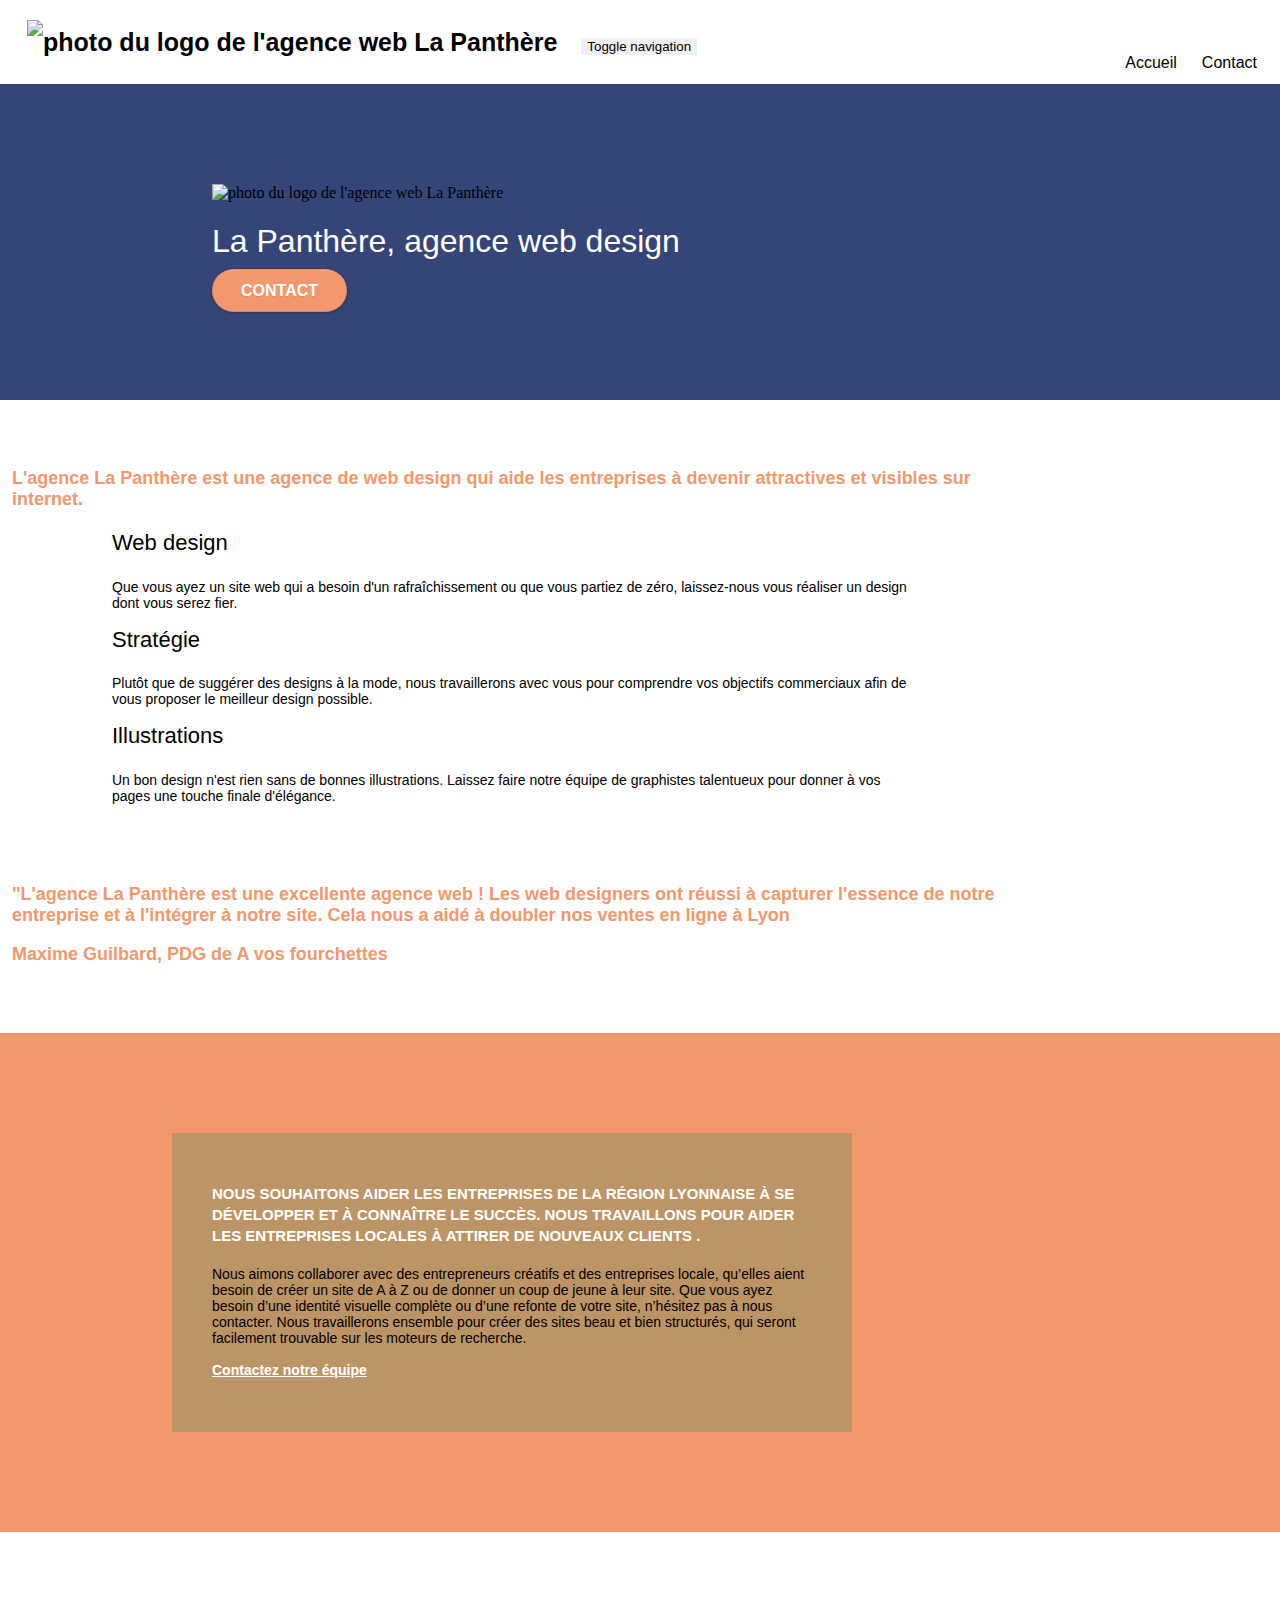
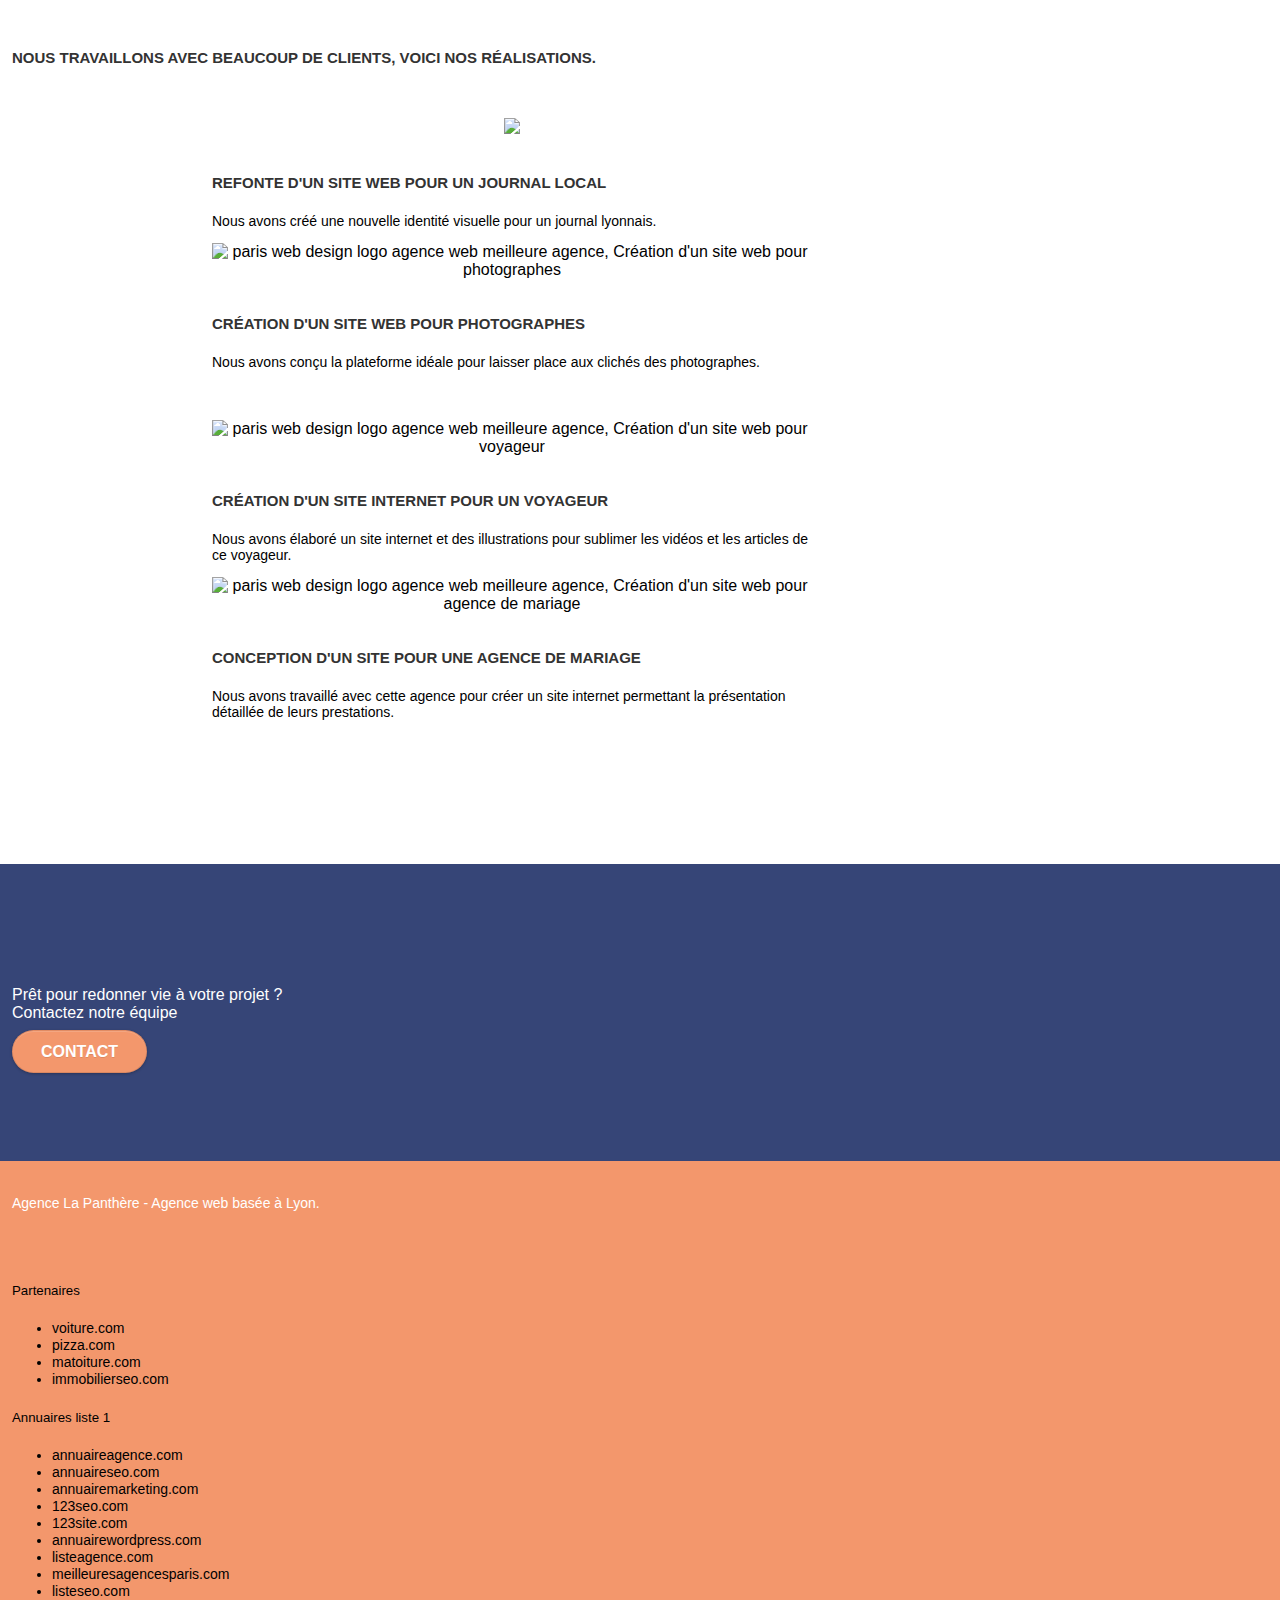
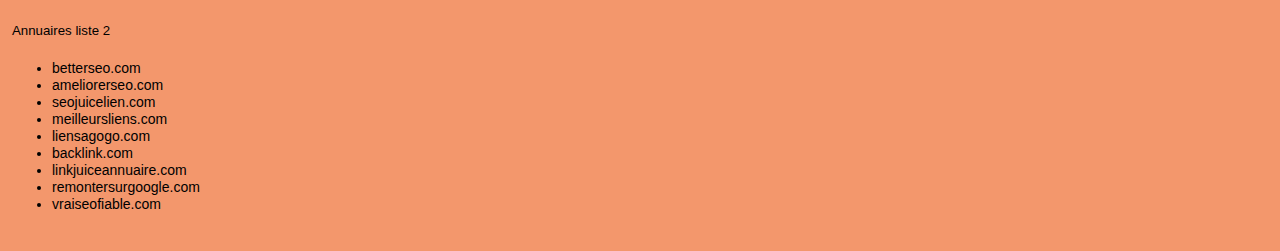
==== index.html @ 2c9b784a "ajout fichier" ====
<!doctype html>
<html lang="fr">
<head>
    <meta charset="utf-8">
    <meta name="keywords" content="seo, Entreprise Web design Lyon, google, site web, site internet, agence design paris, agence design, agence design,agence design,agence design,agence design,agence design,agence design,agence design,agence design">
    <meta name="description" content="L'agence La Panthère est une agence de web design qui aide les entreprises à devenir attractives et visibles sur internet,
	Que vous ayez un site web qui a besoin d'un rafraîchissement ou que vous partiez de zéro, laissez-nous vous réaliser un design dont vous serez fier,
	Plutôt que de suggérer des designs à la mode, nous travaillerons avec vous pour comprendre vos objectifs commerciaux afin de vous proposer le meilleur design possible.">
    <meta name="viewport" content="width=device-width, initial-scale=1.0, viewport-fit=cover">
	<meta name="google-site-verification" content="qGEjgzQoZVfugf1OPXRHxHaAcr82F3knwG09yq3NQ4c" />
	<code><meta name="robots" content=""></code>
    <link rel="shortcut icon" type="image/png" href="favicon.jpg">
    
	<link rel="stylesheet" type="text/css" href="./css/bootstrap.css">
	<link rel="stylesheet" type="text/css" href="style.css">
	<link rel="stylesheet" type="text/css" href="./css/font-awesome.css">
	<link rel="stylesheet" type="text/css" href="./css/et-line.css">
	
    
	<script src="./js/jquery-2.1.0.js"></script>
	<script src="./js/bootstrap.js"></script>
	<script src="./js/blocs.js"></script>
	<script src="./js/jquery.touchSwipe.js" defer></script>
	<script src="./js/gmaps.js"></script>

    <title>La Panthère, Entreprise Web Design Lyon</title>

    
<!-- Analytics -->

<script async src="https://www.googletagmanager.com/gtag/js?id=G-SR2ZGDZ5MX"></script>
<script>
  window.dataLayer = window.dataLayer || [];
  function gtag(){dataLayer.push(arguments);}
  gtag('js', new Date());

  gtag('config', 'G-SR2ZGDZ5MX');
</script>
<!-- Analytics END -->
    
</head>
<body>
	<body>
		<!-- Principal conteneur -->
		<main class="page-container">    
		<!-- bloc-0 -->
		<header class="bloc bgc-white l-bloc " id="bloc-0">
			<div class="container bloc-sm">
		
				<nav class="navbar row">
					<div class="navbar-header">
						<a class="navbar-brand" href="index.html"><img src="img/agence-la-panthere-monochrome.svg" alt="photo du logo de l'agence web La Panthère" height="40" /></a>
						
						<button id="nav-toggle" type="button" class="ui-navbar-toggle navbar-toggle" data-toggle="collapse" data-target=".navbar-1">
							<span class="sr-only">Toggle navigation</span><span class="icon-bar"></span><span class="icon-bar"></span><span class="icon-bar"></span>
						</button>
					</div>
					<div class="collapse navbar-collapse navbar-1 special-dropdown-nav">
						<ul class="site-navigation nav navbar-nav">
							<li>
								<a href="index.html" class="nav-font-size">Accueil</a>
							</li>
							
	
							<li>
								<a href="page2.html" class="nav-font-size">Contact</a>
							</li>
						</ul>
					</div>
				</nav>
			</div>
		</header>
		
		<!-- bloc-1-presentation -->
		<section class="bloc bgc-dark-slate-blue bg-banniere d-bloc bg-t-edge bloc-bg-texture texture-paper b-parallax" id="bloc-1-hero">
			<div class="container bloc-lg">
				<div class="row tight-width-whitespace">
					<div class="col-sm-12">
						<img src="./img/logo.png" class="center-block image-resize-mode" width="100" alt="photo du logo de l'agence web La Panthère" />
						<h1 class="text-center hero-bloc-text tc-white">
							La Panthère, agence web design
						</h1>
						<div class="text-center">
							<a href="page2.html" class="btn btn-lg btn-clean btn-rd cta-hero btn-atomic-tangerine" id="cta-hero">Contact</a>
						</div>
					</div>
				</div>
			</div>
		</section>
		
		<!-- bloc-2-services -->
		<section class="bloc bgc-white l-bloc" id="bloc-2-services">
			<div class="container bloc-md">
				<div class="row">
					<div class="col-sm-12 text-center">
						<p class="text-center">L'agence La Panthère est une agence de web design qui aide les entreprises à devenir attractives et visibles sur internet.</p>
					</div>
				</div>
				<div class="row voffset-lg med-width-whitespace">
					<div class="col-sm-4">
						<div class="text-center">
							<span class="et-icon-browser sm-shadow icon-dark-slate-blue icons icon-lg"></span>
						</div>
						<h2 class="mg-md text-center">
							Web design
						</h2>
						<p class="text-center ">
							Que vous ayez un site web qui a besoin d'un rafraîchissement ou que vous partiez de zéro, laissez-nous vous réaliser un design dont vous serez fier.
						</p>
					</div>
					<div class="col-sm-4">
						<div class="text-center">
							<span class="et-icon-presentation sm-shadow icon-dark-slate-blue icons icon-lg"></span>
						</div>
						<h2 class="mg-md text-center">
							Stratégie
						</h2>
						<p class="text-center ">
							Plutôt que de suggérer des designs à la mode, nous travaillerons avec vous pour comprendre vos objectifs commerciaux afin de vous proposer le meilleur design possible.						</p>
					</div>
					<div class="col-sm-4">
						<div class="text-center">
							<span class="et-icon-edit sm-shadow icon-dark-slate-blue icons icon-lg"></span>
						</div>
						<h2 class="mg-md text-center">
							Illustrations
						</h2>
						<p class="text-center ">
							Un bon design n'est rien sans de bonnes illustrations. Laissez faire notre équipe de graphistes talentueux pour donner à vos pages une touche finale d'élégance.<br>
						</p>
					</div>
				</div>
				<div class="row voffset-lg voffset">
					<div class="col-xs-12 col-md-8 col-md-offset-2 text-center">
						<p class="text-center">"L'agence La Panthère est une excellente agence web ! Les web designers ont réussi à capturer l'essence de notre entreprise et à l'intégrer à notre site. Cela nous a aidé à doubler nos ventes en ligne à Lyon</p>
						<p class="text-center">Maxime Guilbard, PDG de A vos fourchettes</p>
					</div>
				</div>
			</div>
		</section>
		
		<!-- bloc-3-what-i-do -->
		<section class="bloc tc-white bgc-atomic-tangerine bg-presentation d-bloc bloc-bg-texture texture-paper b-parallax" id="bloc-3-what-i-do">
			<div class="container bloc-lg">
				<div class="row tight-width-whitespace black-background">
					<div class="col-sm-12">
						<h3 class="mg-md text-center tc-white">
							Nous souhaitons aider les entreprises de la région Lyonnaise à se développer et à connaître le succès. Nous travaillons pour aider les entreprises locales à attirer de nouveaux clients .<br>
						</h3>
						<p class="text-center white-bloc-3">
							Nous aimons collaborer avec des entrepreneurs créatifs et des entreprises locale, qu’elles aient besoin de créer un site de A à Z ou de donner un coup de jeune à leur site. Que vous ayez besoin d’une identité visuelle complète ou d’une refonte de votre site, n’hésitez pas à nous contacter. Nous travaillerons ensemble pour créer des sites beau et bien structurés, qui seront facilement trouvable sur les moteurs de recherche. <br><br><a class="ltc-white bold-link" href="page2.html">Contactez notre équipe</a><br>
						</p>
					</div>
				</div>
			</div>
		</section>
		
		<!-- bloc-4-portfolio -->
		<section class="bloc bgc-white bg-lines-h2-bg bg-repeat l-bloc" id="bloc-4-portfolio">
			<div class="container bloc-lg">
				<div class="row">
					<div class="col-sm-12 text-center">
						<h3>Nous travaillons avec beaucoup de clients, voici nos réalisations.</h3>
					</div>
				</div>
				<div class="row tight-width-whitespace portfolio-row">
					<div class="col-sm-6">
						<a href="#" data-lightbox="img/1.webp" data-gallery-id="gallery-1" data-caption="Refonte d'un site web pour un journal local" data-frame="snapshot-lb"><img src="img/1.jpg"paris web design logo agence web meilleure agence et refonte site web journal" class="img-responsive portfolio-thumb" /></a>
						<h3 class="mg-md text-center">
							Refonte d'un site web pour un journal local
						</h3>
						<p class="text-center">
							Nous avons créé une nouvelle identité visuelle pour un journal lyonnais.
						</p>
					</div>
					<div class="col-sm-6">
						<a href="#" data-lightbox="img/2.webp" data-gallery-id="gallery-1" data-caption="Création d'un site web pour photographes" data-frame="snapshot-lb"><img src="img/2.jpg" class="img-responsive portfolio-thumb" alt="paris web design logo agence web meilleure agence, Création d'un site web pour photographes" /></a>
						<h3 class="mg-md text-center">
							Création d'un site web pour photographes
						</h3>
						<p class="text-center">
							Nous avons conçu la plateforme idéale pour laisser place aux clichés des photographes.
						</p>
					</div>
				</div>
				<div class="row tight-width-whitespace portfolio-row">
					<div class="col-sm-6">
						<a href="#" data-lightbox="img/3.webp" data-gallery-id="gallery-1" data-caption="Création d'un site internet pour un voyageur" data-frame="snapshot-lb"><img src="img/3.bmp" class="img-responsive portfolio-thumb" alt="paris web design logo agence web meilleure agence, Création d'un site web pour voyageur"/></a>
						<h3 class="mg-md text-center">
							Création d'un site internet pour un voyageur
						</h3>
						<p class="text-center">
							Nous avons élaboré un site internet et des illustrations pour sublimer les vidéos et les articles de ce voyageur.
						</p>
					</div>
					<div class="col-sm-6">
						<a href="#" data-lightbox="img/4.webp" data-gallery-id="gallery-1" data-caption="Conception d'un site pour une agence de mariage" data-frame="snapshot-lb"><img src="img/4.bmp" class="img-responsive portfolio-thumb" alt="paris web design logo agence web meilleure agence, Création d'un site web pour agence de mariage" /></a>
						<h3 class="mg-md text-center">
							Conception d'un site pour une agence de mariage
						</h3>
						<p class="text-center">
							Nous avons travaillé avec cette agence pour créer un site internet permettant la présentation détaillée de leurs prestations.
						</p>
					</div>
				</div>
			</div>
		</section>
		
		<!-- bloc-5-cta -->
		<section class="bloc bgc-dark-slate-blue bg-banniere d-bloc bloc-bg-texture" id="bloc-5-cta">
			<div class="container bloc-lg">
				<div class="row">
					<h4 class="text-center">Prêt pour redonner vie à votre projet ? <br>Contactez notre équipe</h4>
					
					<div class="col-sm-12 text-center">
						<a href="page2.html" class="btn btn-atomic-tangerine btn-clean btn-rd btn-lg cta-hero">Contact</a>
					</div>
				</div>
			</div>
		</section>
		
		</main>
		<!-- Footer - bloc-8 -->
		<footer class="bloc bgc-atomic-tangerine d-bloc" id="bloc-8">
			<div class="container bloc-sm">
				<div class="row">
					<div class="col-sm-12">
						<p class="text-center white">
							Agence La Panthère - Agence web basée à Lyon.<br>
						</p>
						<div class="row row-no-gutters social">
							<div class="col-sm-3">
								<div class="text-center">
									<a class="social" href="https://twitter.com/?lang=fr" aria-label="twitter"><span class="fa fa-twitter icon-md"></span></a>
								</div>
							</div>
							<div class="col-sm-3">
								<div class="text-center">
									<a class="social" href="https://facebook.com/" aria*label="facebook"><span class="fa fa-facebook icon-md"></span></a>
								</div>
							</div>
							<div class="col-sm-3">
								<div class="text-center">
									<a class="social" href="https://dribbble.com/" aria-label="dribbble"><span class="fa fa-dribbble icon-md"></span></a>
								</div>
							</div>
							<div class="col-sm-3">
								<div class="text-center">
									<a class="social" href="https://www.instagram.com/?hl=fr" aria-label="instagram"><span class="fa fa-instagram icon-md"></span></a>
								</div>
							</div>
							<div class="keywords" style="color:#F3976C;">Agence web à paris, stratégie web, web design, illustrations, design de site web, site web, web, internet, site internet, site</div>
						</div>
						<div class="row">
							<div class="col-sm-4">
								<h5>Partenaires</h5>
									<ul>
										<li><a href="voiture.com">voiture.com</a></li>
										<li><a href="pizza.com">pizza.com</a></li>
										<li><a href="matoiture.com">matoiture.com</a></li>
										<li><a href="immobilierseo.com">immobilierseo.com</a></li>
									</ul>		
							</div>
							<div class="col-sm-4">
								<h5>Annuaires liste 1</h5>
								<ul>
									<li><a href="annuaireagence.com">annuaireagence.com</a></li>
									<li><a href="annuaireseo.com">annuaireseo.com</a></li>
									<li><a href="annuairemarketing.com">annuairemarketing.com</a></li>
									<li><a href="123seoture.com">123seo.com</a></li>
									<li><a href="123site.com">123site.com</a></li>
									<li><a href="annuairewordpress.com">annuairewordpress.com</a></li>
									<li><a href="listeagence.com">listeagence.com</a></li>
									<li><a href="meilleuresagencesparis.com">meilleuresagencesparis.com</a></li>
									<li><a href="listeseo.com">listeseo.com</a></li>
								</ul>
							</div>
							<div class="col-sm-4">
								<h5>Annuaires liste 2</h5>
								<ul>
									<li><a href="betterseo.com">betterseo.com</a></li>
									<li><a href="ameliorerseo.com">ameliorerseo.com</a></li>
									<li><a href="seojuicelien.com">seojuicelien.com</a></li>
									<li><a href="meilleursliens.com">meilleursliens.com</a></li>
									<li><a href="liensagogo.com">liensagogo.com</a></li>
									<li><a href="backlink.com">backlink.com</a></li>
									<li><a href="linkjuiceannuaire.com">linkjuiceannuaire.com</a></li>
									<li><a href="remontersurgoogle.com">remontersurgoogle.com</a></li>
									<li><a href="vraiseofiable.com">vraiseofiable.com</a></li>
								</ul>
							</div>
						</div>
					</div>
				</div>
			</div>
		</footer>
		
		<!-- Principal conteneur END -->
			
		
		</body>
		</html>
---- style.css ----
body {
    margin: 0;
    padding: 0;
    background: #FFF;
    overflow-x: hidden;
    -webkit-font-smoothing: antialiased;
    -moz-osx-font-smoothing: grayscale;
}

a,
button {
    transition: all .3s ease-in-out;
    outline: none!important;
}

a:hover {
    text-decoration: none;
    cursor: pointer;
}

#page-loading-blocs-notifaction {
    position: fixed;
    top: 0;
    bottom: 0;
    width: 100%;
    z-index: 100000;
    background: #FFFFFF url("img/pageload-spinner.gif") no-repeat center center;
}
a{
    text-decoration: none;
}
.bloc {
    width: 100%;
    clear: both;
    background: 50% 50% no-repeat;
    padding: 0 12px;
    -webkit-background-size: cover;
    -moz-background-size: cover;
    -o-background-size: cover;
    background-size: cover;
    position: relative;
    background-color: #F3976C;
}


.bloc .container {
    padding-left: 0;
    padding-right: 0;
}

.bloc-lg {
    padding: 100px 50px;
}

.bloc-md {
    padding: 50px;
}

.bloc-sm {
    padding: 20px 50px;
}

.bg-center,
.bg-l-edge,
.bg-r-edge,
.bg-t-edge,
.bg-b-edge,
.bg-tl-edge,
.bg-bl-edge,
.bg-tr-edge,
.bg-br-edge,
.bg-repeat {
    -webkit-background-size: auto!important;
    -moz-background-size: auto!important;
    -o-background-size: auto!important;
    background-size: auto!important;
}



.bg-t-edge {
    background: top no-repeat;
}

.bloc-bg-texture::before {
    content: "";
    background-size: 2px 2px;
    position: absolute;
    top: 0;
    bottom: 0;
    left: 0;
    right: 0;
}

.texture-paper::before {
    background: url("img/texture-paper.png");
    background-size: 280px 280px;
}

.b-parallax {
    background-attachment: fixed;
}

.d-bloc {
    color:black;
    
}

.d-bloc button:hover {
    color: rgba(255, 255, 255, .9);
}

.d-bloc .icon-round,
.d-bloc .icon-square,
.d-bloc .icon-rounded,
.d-bloc .icon-semi-rounded-a,
.d-bloc .icon-semi-rounded-b {
    border-color: rgba(255, 255, 255, .9);
}

.d-bloc .divider-h span {
    border-color: rgba(255, 255, 255, .2);
}

.d-bloc .a-btn,
.d-bloc .navbar a,
.d-bloc .navbar-brand,
.d-bloc a .icon-sm,
.d-bloc a .icon-md,
.d-bloc a .icon-lg,
.d-bloc a .icon-xl,
.d-bloc h1 a,
.d-bloc h2 a,
.d-bloc h3 a,
.d-bloc h4 a,
.d-bloc h5 a,
.d-bloc h6 a,
.d-bloc p a {
    color: rgba(255, 255, 255, .6);
}

.d-bloc .a-btn:hover,
.d-bloc .navbar a:hover,
.d-bloc .navbar-brand:hover,
.d-bloc a:hover .icon-sm,
.d-bloc a:hover .icon-md,
.d-bloc a:hover .icon-lg,
.d-bloc a:hover .icon-xl,
.d-bloc h1 a:hover,
.d-bloc h2 a:hover,
.d-bloc h3 a:hover,
.d-bloc h4 a:hover,
.d-bloc h5 a:hover,
.d-bloc h6 a:hover,
.d-bloc p a:hover {
    color: rgba(255, 255, 255, 1);
}

.d-bloc .navbar-toggle .icon-bar {
    background: rgba(255, 255, 255, 1);
}

.d-bloc .btn-wire,
.d-bloc .btn-wire:hover {
    color: rgba(255, 255, 255, 1);
    border-color: rgba(255, 255, 255, 1);
}

.d-bloc .panel {
    color: rgba(0, 0, 0, .5);
}

.d-bloc .panel button:hover {
    color: rgba(0, 0, 0, .7);
}

.d-bloc .panel icon {
    border-color: rgba(0, 0, 0, .7);
}

.d-bloc .panel .divider-h span {
    border-color: rgba(0, 0, 0, .1);
}

.d-bloc .panel .a-btn {
    color: rgba(0, 0, 0, .6);
}

.d-bloc .panel .a-btn:hover {
    color: rgba(0, 0, 0, 1);
}

.d-bloc .panel .btn-wire,
.d-bloc .panel .btn-wire:hover {
    color: rgba(0, 0, 0, .7);
    border-color: rgba(0, 0, 0, .3);
}

.d-bloc .panel,
.l-bloc {
    color: rgba(0, 0, 0, .5);
}

.d-bloc .panel button:hover,
.l-bloc button:hover {
    color: rgba(0, 0, 0, .7);
}

.l-bloc .icon-round,
.l-bloc .icon-square,
.l-bloc .icon-rounded,
.l-bloc .icon-semi-rounded-a,
.l-bloc .icon-semi-rounded-b {
    border-color: rgba(0, 0, 0, .7);
}

.d-bloc .panel .divider-h span,
.l-bloc .divider-h span {
    border-color: rgba(0, 0, 0, .1);
}

.d-bloc .panel .a-btn,
.l-bloc .a-btn,
.l-bloc .navbar a,
.l-bloc .navbar-brand,
.l-bloc a .icon-sm,
.l-bloc a .icon-md,
.l-bloc a .icon-lg,
.l-bloc a .icon-xl,
.l-bloc h1 a,
.l-bloc h2 a,
.l-bloc h3 a,
.l-bloc h4 a,
.l-bloc h5 a,
.l-bloc h6 a,
.l-bloc p a {
    color: rgba(0, 0, 0, .6);
}

.d-bloc .panel .a-btn:hover,
.l-bloc .a-btn:hover,
.l-bloc .navbar a:hover,
.l-bloc .navbar-brand:hover,
.l-bloc a:hover .icon-sm,
.l-bloc a:hover .icon-md,
.l-bloc a:hover .icon-lg,
.l-bloc a:hover .icon-xl,
.l-bloc h1 a:hover,
.l-bloc h2 a:hover,
.l-bloc h3 a:hover,
.l-bloc h4 a:hover,
.l-bloc h5 a:hover,
.l-bloc h6 a:hover,
.l-bloc p a:hover {
    color: rgba(0, 0, 0, 1);
}

.l-bloc .navbar-toggle .icon-bar {
    color: rgba(0, 0, 0, .6);
}

.d-bloc .panel .btn-wire,
.d-bloc .panel .btn-wire:hover,
.l-bloc .btn-wire,
.l-bloc .btn-wire:hover {
    color: rgba(0, 0, 0, .7);
    border-color: rgba(0, 0, 0, .3);
}

.voffset {
    margin-top: 30px;
}

.voffset-lg {
    margin-top: 80px;
}

.row-no-gutters {
    margin-right: 0;
    margin-left: 0;
}

.row.row-no-gutters > [class^="col-"],
.row.row-no-gutters > [class*=" col-"] {
    padding-right: 0;
    padding-left: 0;
}

#bloc-1-hero h1 {
    font-size: 32px;
}

.navbar {
    margin-bottom: 0;
    z-index: 1;
}

.navbar-brand {
    height: auto;
    padding: 3px 15px;
    font-size: 25px;
    font-weight: normal;
    font-weight: 600;
    line-height: 44px;
}

.navbar-brand img {
    max-height: 200px;
    margin: 0 5px 0 0;
    display: inline;
}

.navbar-brand img[src$=svg] {
    min-width: 100px;
}

.nav-center .navbar-brand img {
    margin: 0;
}

.navbar .nav {
    padding-top: 2px;
    margin-right: 27px;
    float: right;
    z-index: 1;
}

.nav > li {
    float: left;
    margin-top: 4px;
    font-size: 16px;
    margin-left: 25px;
    list-style: none;
}

.navbar-nav .open .dropdown-menu > li > a {
    text-align: inherit;
}

.nav > li a:hover,
.nav > li a:focus {
    background: transparent;
}

.navbar-toggle {
    margin: 10px 10px 0 0;
    border: 0px;
}

.navbar-toggle:hover {
    background: transparent!important;
}

.navbar-toggle .icon-bar {
    background-color: rgba(0, 0, 0, .5);
    width: 26px;
}

.nav-invert .navbar .nav {
    float: left;
}

.nav-invert .navbar-header,
.nav-invert .navbar-brand {
    float: right;
    position: relative;
    z-index: 2;
}

@media (min-width: 768px) {
    .site-navigation {
        position: absolute;
        top: 50%;
        right: 20px;
        transform: translate(0, -50%);
        -webkit-transform: translateY(-50%);
    }
    .nav > li .dropdown-menu a,
    .nav > li .dropdown-menu a:hover {
        color: #484848;
    }
    .nav-invert .site-navigation {
        left: 0;
        right: 0;
    }
    .nav-center {
        text-align: center;
    }
    .nav-center .navbar-header {
        width: 100%;
    }
    .nav-center .navbar-header,
    .nav-center .navbar-brand,
    .nav-center .nav > li {
        float: none;
        display: inline-block;
    }
    .nav-center .site-navigation {
        position: relative;
        width: 100%;
        right: 0;
        margin-right: 0px;
        margin-top: 20px;
    }
    .nav-center.mini-nav .navbar-toggle {
        float: none;
        margin: 10px auto 0;
    }
}

.nav > li > .dropdown a {
    background: none!important;
    display: block;
    padding: 14px 15px;
}

nav .caret {
    margin: 0 5px;
}

.dropdown-menu .dropdown-menu {
    top: -8px;
    left: 100%;
}

.dropdown-menu .dropmenu-flow-right {
    top: 100%;
    left: 0;
    margin-left: -1px;
    border-top-left-radius: 0;
    border-top-right-radius: 0;
}

.dropdown-menu .dropdown span {
    border: 4px solid black;
    border-top-color: transparent;
    border-right-color: transparent;
    border-bottom-color: transparent;
    margin: 6px -5px 0 0!important;
    float: right;
}

.mg-md {
    margin-top: 10px;
    margin-bottom: 20px;
}

.mg-lg {
    margin-top: 10px;
    margin-bottom: 40px;
}

.btn {
    margin: 0 5px 5px 0;
}

.btn.pull-right {
    margin: 0 0 5px 5px;
}

.btn-d,
.btn-d:hover,
.btn-d:focus {
    color: #FFF;
    background: rgba(0, 0, 0, .3);
}

button {
    outline: none!important;
}

.btn-rd {
    border-radius: 40px;
}

.btn-clean {
    border: 1px solid rgba(0, 0, 0, .08);
    border-bottom-color: rgba(0, 0, 0, .1);
    text-shadow: 0 1px 0 rgba(0, 0, 1, .1);
    box-shadow: 0 1px 3px rgba(0, 0, 1, .25), inset 0 1px 0 0 rgba(255, 255, 255, .15);
}

.icon-md {
    font-size: 30px!important;
}

.icon-lg {
    font-size: 60px!important;
}

.sm-shadow {
    text-shadow: 0 1px 2px rgba(0, 0, 0, .3);
}

.panel-sq,
.panel-sq .panel-heading,
.panel-sq .panel-footer {
    border-radius: 0;
}

.panel-rd {
    border-radius: 30px;
}

.panel-rd .panel-heading {
    border-radius: 29px 29px 0 0;
}

.panel-rd .panel-footer {
    border-radius: 0 0 29px 29px;
}

.form-control {
    border-color: rgba(0, 0, 0, .1);
    box-shadow: none;
}

.scrollToTop {
    width: 40px;
    height: 40px;
    position: fixed;
    bottom: 20px;
    right: 20px;
    opacity: 0;
    z-index: 500;
    transition: all .3s ease-in-out;
}

.scrollToTop span {
    margin-top: 6px;
}

.showScrollTop {
    font-size: 14px;
    opacity: 1;
}

a[data-lightbox] {
    position: relative;
    display: block;
    text-align: center;
}

a[data-lightbox]:hover::before {
    content: "+";
    font-family: "HelveticaNeue-Light", "Helvetica Neue Light", "Helvetica Neue", Helvetica, Arial;
    font-size: 32px;
    width: 50px;
    height: 50px;
    margin-left: -25px;
    border-radius: 50%;
    background: rgba(0, 0, 0, .6);
    color: #FFF;
    font-weight: 100;
    z-index: 1;
    position: absolute;
    top: 50%;
    transform: translateY(-50%);
    -webkit-transform: translateY(-50%);
}

a[data-lightbox]:hover img {
    opacity: 0.6;
    -webkit-animation-fill-mode: none;
    animation-fill-mode: none;
}

#lightbox-modal {
    display: flex;
    align-items: center;
}

#lightbox-modal .modal-dialog {
    width: 90%;
    max-width: 900px;
    margin: 0 auto 0;
}

#lightbox-modal .modal-dialog img {
    max-height: 90vh;
    margin: 0 auto;
}

.lightbox-caption {
    padding: 20px;
    color: #FFF;
    background: rgba(0, 0, 0, .5);
    position: absolute;
    left: 15px;
    right: 15px;
    bottom: 5px;
}

.close-lightbox {
    color: #FFF;
    font-size: 30px;
    position: absolute;
    top: 20px;
    right: 20px;
    z-index: 20;
    background: rgba(0, 0, 0, .5);
    border: none;
    line-height: 30px;
    padding: 0 9px 5px;
    opacity: 0.3;
}

.close-lightbox:hover,
.next-lightbox:hover,
.prev-lightbox:hover {
    opacity: 1.0;
    color: #FFF;
}

.next-lightbox,
.prev-lightbox {
    font-size: 20px;
    color: rgba(255, 255, 255, .9);
    background: rgba(0, 0, 0, .5);
    transition: all .2s ease-in-out;
    position: absolute;
    top: 45%;
    z-index: 1;
    opacity: 0.4;
}

.next-lightbox {
    padding: 6px 8px 1px 13px;
    right: 25px;
}

.prev-lightbox {
    padding: 6px 13px 1px 10px;
    left: 25px;
}

.snapshot-lb .modal-body {
    padding-bottom: 45px;
}

.snapshot-lb .lightbox-caption {
    padding: 0;
    color: rgba(0, 0, 0, .5);
    background: none;
}

h1,
h2,
h3,
h4,
h5,
h6,
p,
label,
.btn,
a {
    font-family: "helvetica";
    font-weight: 400;
    color: #000!important;
}

.container {
    max-width: 1000px;
}

.hero-bloc-text {
    font-size: 38px;
}

.hero-bloc-text-sub {
    font-size: 36px;
}
.text-center p {
    font-size: 18px;
    color: #F3976C !important;
    font-weight: bold;
}
.statement-bloc-text {
    line-height: 26px;
    font-style: italic;
    font-size: 20px;
    text-align: center;
    font-weight: lighter;
    max-width: 520px;
    margin: auto auto auto auto;
}

p {
    font-size: 14px;
   }
ul{
    font-size: 18px;

    }
  
    
li {
    font-size: 14px;
   
}
.tight-width-whitespace {
    max-width: 600px;
    margin: auto auto auto auto;
}

.h1 {
    font-size: 20px;
    font-family: "Open Sans";
}

.cta-hero {
    margin-top: 22px;
    color: #FFFFFF!important;
    text-transform: uppercase;
    padding: 12px 28px 12px 28px;
    font-size: 16px;
    font-weight: 700;
}

.social {
    max-width: 400px;
    margin: auto auto auto auto;
}

h2 {
    font-size: 22px;
    line-height: 1.4em;
}

h3 {
    font-size: 15px;
    text-transform: uppercase;
    font-weight: 700;
    color: #333333!important;
    line-height: 1.4em;
}

.med-width-whitespace {
    max-width: 800px;
    margin: auto auto auto auto;
    box-shadow: 0px 0px 0px #000000;
}
.offres{
    font-size: 24px;
}

h1 {
    color: #333333!important;
}

h4 {
    color: white !important;
}

.icons {
    margin-bottom: 14px;
    margin-top: 24px;
}

.white {
    color: #FFFFFF!important;
}

.portfolio-thumb {
    margin-bottom: 24px;
}

.portfolio-row {
    margin-bottom: 44px;
    margin-top: 50px;
}

.avatar {
    box-shadow: 0px 4px 9px rgba(0, 0, 0, 0.3);
}

.black-background {
    background-color: rgba(165, 147, 99, 0.7);
    padding: 40px 40px 40px 40px;
}

.bold-link {
    font-weight: 900;
    text-decoration: underline!important;
}

.bgc-white {
    background-color: #FFFFFF;
}

.bgc-dark-slate-blue {
    background-color: #364577;
}



.tc-white {
    color: white!important;
}

.btn-atomic-tangerine {
    background: #F3976C;
    color: #FFFFFF!important;
}

.btn-atomic-tangerine:hover {
    background: #c27956!important;
    color: #FFFFFF!important;
}

.ltc-white {
    color: #FFFFFF!important;
}

.ltc-white:hover {
    color: #cccccc!important;
}

.ltc-atomic-tangerine {
    color: #F3976C!important;
}

.ltc-atomic-tangerine:hover {
    color: #c27956!important;
}

.icon-dark-slate-blue {
    color: #364577!important;
    border-color: #364577!important;
}

.bg-dots-bg {
    background-image: url("img/dots-bg.png");
}

.bg-lines-h2-bg {
    background-image: url("img/lines-h2-bg.png");
}

.bg-banniere {
    background-image: url("img/agence-la-panthere.jpg");
}

.bg-presentation {
    background-image: url("img/image-de-presentation.bmp");
}

@media (max-width: 1024px) {
    .bloc {
        padding-left: 20px;
        padding-right: 20px;
    }
    .bloc.full-width-bloc,
    .bloc-tile-2.full-width-bloc .container,
    .bloc-tile-3.full-width-bloc .container,
    .bloc-tile-4.full-width-bloc .container {
        padding-left: 0;
        padding-right: 0;
    }
}

@media (max-width: 992px) and (min-width: 768px) {
    .navbar .nav {
        max-width: 80%
    }
    .nav-center.navbar .nav {
        max-width: 100%
    }
}

@media only screen and (min-device-width: 768px) and (max-device-width: 1024px) and (orientation: landscape) {
    .b-parallax {
        background-attachment: scroll;
    }
}

@media only screen and (min-device-width: 1024px) and (max-device-width: 1366px) and (-webkit-min-device-pixel-ratio: 1.5) {
    .b-parallax {
        background-attachment: scroll;
    }
}

@media (max-width: 991px) {
    .container {
        width: 100%;
    }
    .b-parallax {
        background-attachment: scroll;
    }
    .page-container,
    #hero-bloc {
        overflow-x: hidden;
        position: relative;
    }
    .bloc {
        padding-left: constant(safe-area-inset-left);
        padding-right: constant(safe-area-inset-right);
    }
    .bloc-group,
    .bloc-group .bloc {
        display: block;
        width: 100%;
    }
    .bloc-fill-screen .fill-bloc-top-edge,
    .bloc-fill-screen .fill-bloc-bottom-edge {
        padding: 0 20px;
        padding-left: constant(safe-area-inset-left);
        padding-right: constant(safe-area-inset-right);
    }
}

@media (max-width: 767px) {

    .nav{
        display: flex;
        
    }
    .page-container {
        overflow-x: hidden;
        position: relative;
    }
    h1,
    h2,
    h3,
    h4,
    h5,
    h6,
    p,
    #disqus_thread {
        padding-left: 10px!important;
        padding-right: 10px!important;
    }
    .b-parallax {
        background-attachment: scroll;
    }
    .navbar .nav {
        padding-top: 0;
        border-top: 1px solid rgba(0, 0, 0, .2);
        float: none!important;
      
    }
    .navbar.row {
        margin-left: 0;
        margin-right: 0;
    }
    .site-navigation {
        position: inherit;
        transform: none;
        -webkit-transform: none;
        -ms-transform: none;
    }
    .nav > li {
        margin-top: 0;
        border-bottom: 1px solid rgba(0, 0, 0, .1);
        background: rgba(0, 0, 0, .05);
        text-align: left;
        padding-left: 15px;
        width: 100%;
    }
    .nav > li:hover {
        background: rgba(0, 0, 0, .08);
    }
    .dropdown .dropdown a .caret {
        float: none;
        margin: 5px 0 0 10px!important;
        border: 4px solid black;
        border-bottom-color: transparent;
        border-right-color: transparent;
        border-left-color: transparent;
    }
    #hero-bloc .navbar .nav {
        background: rgba(0, 0, 0, .8);
    }
    #hero-bloc .navbar .nav a {
        color: rgba(255, 255, 255, .6);
    }
    .hero {
        padding: 50px 0;
    }
    .hero-nav {
        left: -1px;
        right: -1px;
    }
    .navbar-collapse {
        padding: 0;
        overflow-x: hidden;
        -webkit-box-shadow: none;
        box-shadow: none;
    }
    .navbar-brand img {
        max-height: 40px;
        width: auto;
    }
    .nav-invert .navbar-header {
        float: none;
        width: 100%;
    }
    .nav-invert .navbar-toggle {
        float: left;
        margin-left: 10px;
    }
    .bloc {
        padding-left: 0;
        padding-right: 0;
    }
    .bloc-xxl,
    .bloc-xl,
    .bloc-lg {
        padding: 40px 0;
    }
    .bloc-sm,
    .bloc-md {
        padding-left: 0;
        padding-right: 0;
    }
    .bloc-tile-2 .container,
    .bloc-tile-3 .container,
    .bloc-tile-4 .container,
    .bloc-fill-screen .fill-bloc-top-edge,
    .bloc-fill-screen .fill-bloc-bottom-edge {
        padding-left: 0;
        padding-right: 0;
    }
    .a-block {
        padding: 0 10px;
    }
    .btn-dwn {
        display: none;
    }
    .voffset {
        margin-top: 5px;
    }
    .voffset-md {
        margin-top: 20px;
    }
    .voffset-lg {
        margin-top: 30px;
    }
    form {
        padding: 5px;
    }
    .close-lightbox {
        display: inline-block;
    }
    .blocsapp-device-iphone5 {
        background-size: 216px 425px;
        padding-top: 60px;
        width: 216px;
        height: 425px;
    }
    .blocsapp-device-iphone5 img {
        width: 180px;
        height: 320px;
    }
}

@media (max-width: 400px) {
    .bloc {
        padding-left: 0;
        padding-right: 0;
    }
}

@media (max-width: 767px) {
    .bloc-mob-center-text {
        text-align: center;
    }
}
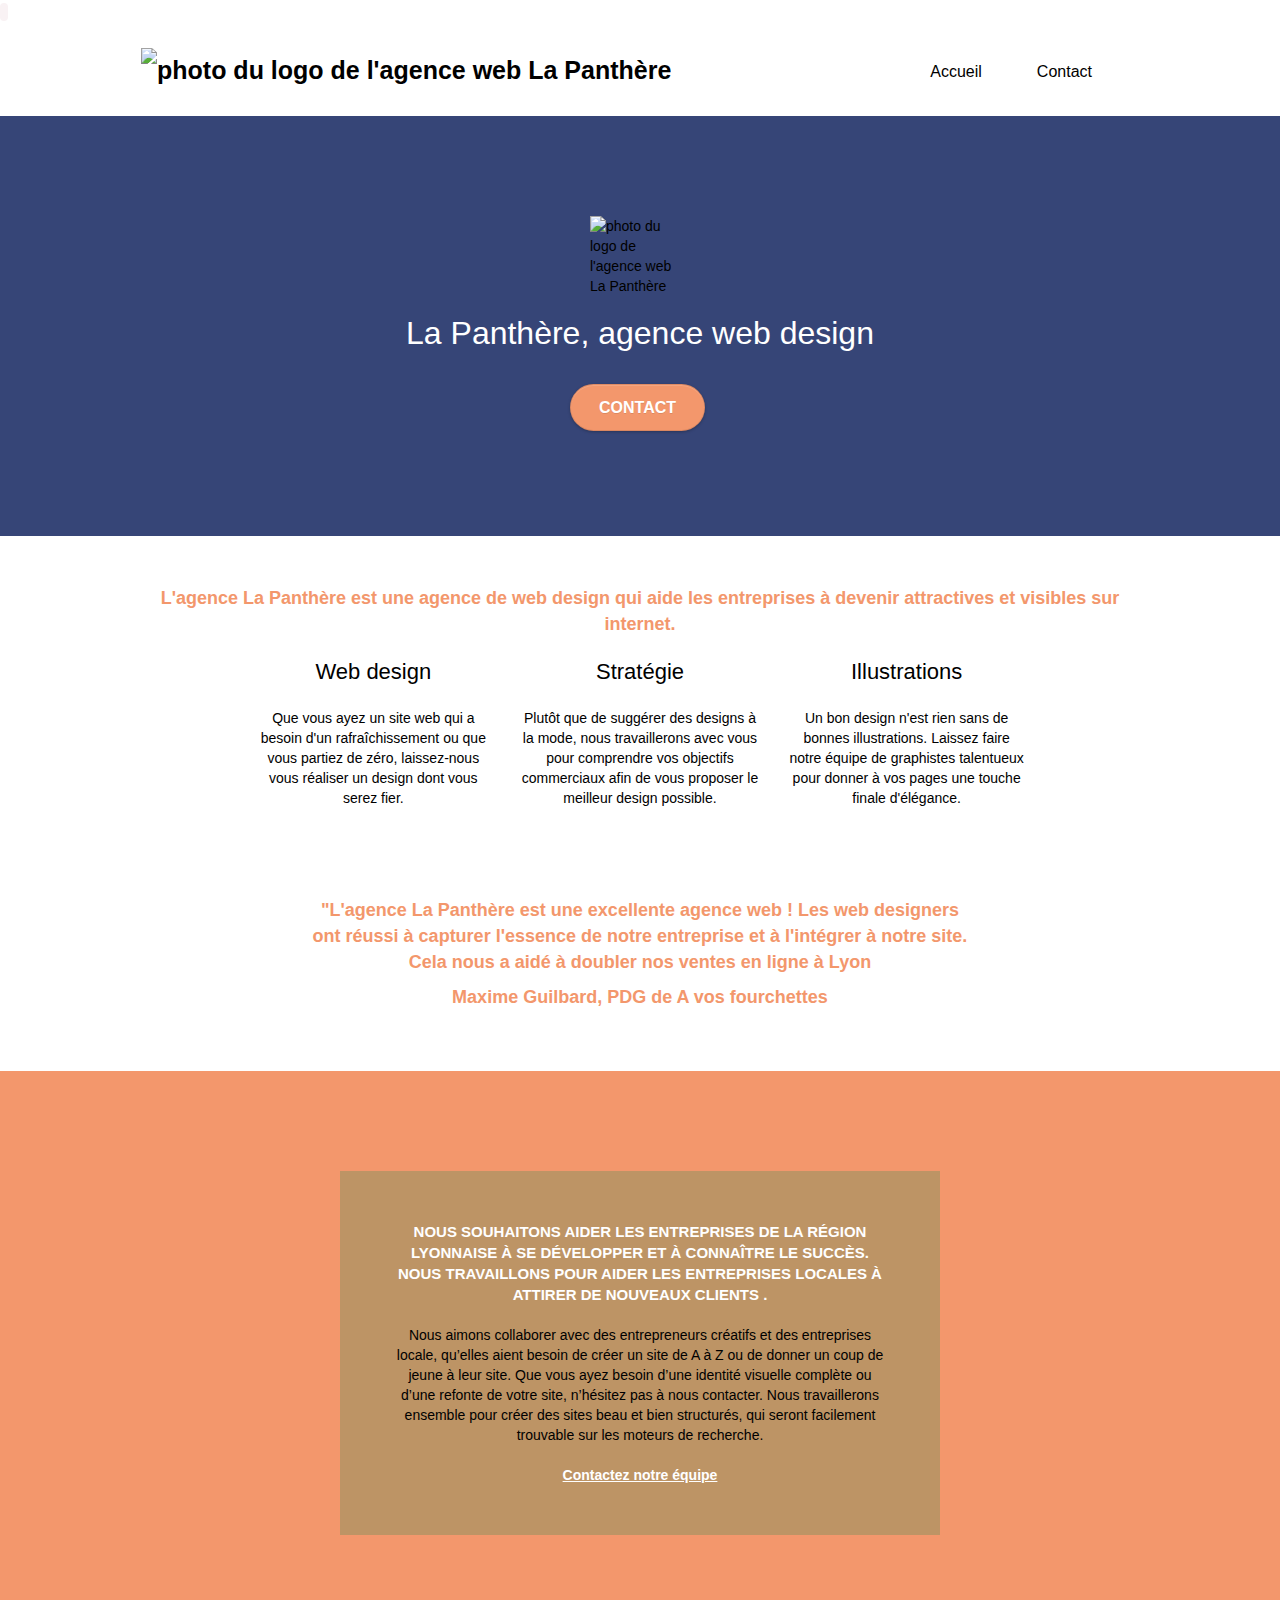
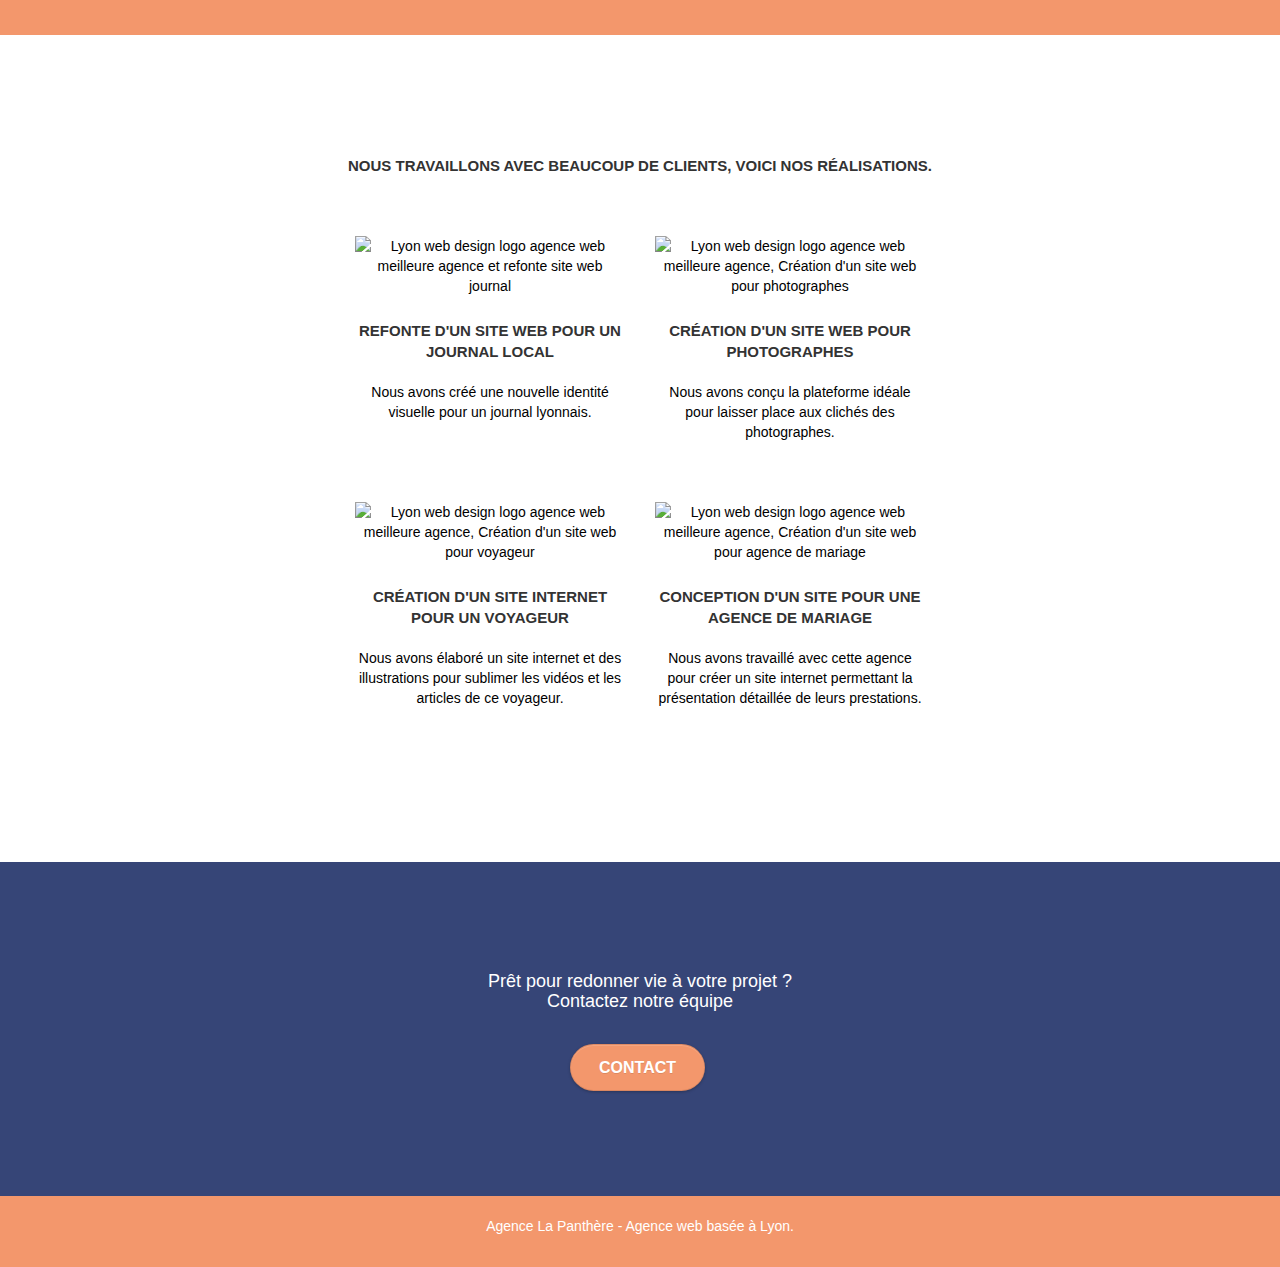
==== commit 3265d9b5: "suppression image avec espace" ====
--- a/index.html
+++ b/index.html
@@ -1,224 +1,269 @@
 <!doctype html>
 <html lang="fr">
+
 <head>
-    <meta charset="utf-8">
-    <meta name="keywords" content="seo, Entreprise Web design Lyon, google, site web, site internet, agence design paris, agence design, agence design,agence design,agence design,agence design,agence design,agence design,agence design,agence design">
-    <meta name="description" content="L'agence La Panthère est une agence de web design qui aide les entreprises à devenir attractives et visibles sur internet,
-	Que vous ayez un site web qui a besoin d'un rafraîchissement ou que vous partiez de zéro, laissez-nous vous réaliser un design dont vous serez fier,
-	Plutôt que de suggérer des designs à la mode, nous travaillerons avec vous pour comprendre vos objectifs commerciaux afin de vous proposer le meilleur design possible.">
-    <meta name="viewport" content="width=device-width, initial-scale=1.0, viewport-fit=cover">
+	
+	<meta name="title" content="Agence La panthère">
+	<meta charset="utf-8">
+	<meta name="keywords" content="Entreprise Web design à Lyon, l'agence la panthère vous conseille dans la réalisation et le design de votre site internet"
+		.>
+	<meta name="description" content="L'agence La Panthère est une agence de web design qui aide les entreprises à devenir attractives et visibles sur internet,
+	    Que vous ayez un site web qui a besoin d'un rafraîchissement ou que vous partiez de zéro, laissez-nous vous réaliser un design dont vous serez fier,
+	    Plutôt que de suggérer des designs à la mode, nous travaillerons avec vous pour comprendre vos objectifs commerciaux afin de vous proposer le meilleur design possible.">
+	<meta name="viewport" content="width=device-width, initial-scale=1.0, viewport-fit=cover">
 	<meta name="google-site-verification" content="qGEjgzQoZVfugf1OPXRHxHaAcr82F3knwG09yq3NQ4c" />
-	<code><meta name="robots" content=""></code>
-    <link rel="shortcut icon" type="image/png" href="favicon.jpg">
-    
+	<code><meta name="robots" content="index, follow"></code>
+	<link href="https://cdnjs.cloudflare.com/ajax/libs/twitter-bootstrap/3.3.5/css/bootstrap.min.css" rel="stylesheet"
+		media="all">
+
+	<link rel="shortcut icon" type="image/png" href="favicon.jpg">
 	<link rel="stylesheet" type="text/css" href="./css/bootstrap.css">
 	<link rel="stylesheet" type="text/css" href="style.css">
 	<link rel="stylesheet" type="text/css" href="./css/font-awesome.css">
 	<link rel="stylesheet" type="text/css" href="./css/et-line.css">
+
+
+
 	
-    
-	<script src="./js/jquery-2.1.0.js"></script>
-	<script src="./js/bootstrap.js"></script>
-	<script src="./js/blocs.js"></script>
-	<script src="./js/jquery.touchSwipe.js" defer></script>
-	<script src="./js/gmaps.js"></script>
-
-    <title>La Panthère, Entreprise Web Design Lyon</title>
-
-    
-<!-- Analytics -->
-
-<script async src="https://www.googletagmanager.com/gtag/js?id=G-SR2ZGDZ5MX"></script>
-<script>
-  window.dataLayer = window.dataLayer || [];
-  function gtag(){dataLayer.push(arguments);}
-  gtag('js', new Date());
-
-  gtag('config', 'G-SR2ZGDZ5MX');
-</script>
-<!-- Analytics END -->
-    
-</head>
+
+
+	<!-- Analytics -->
+
+	<script async src="https://www.googletagmanager.com/gtag/js?id=G-SR2ZGDZ5MX"></script>
+	<script>
+		window.dataLayer = window.dataLayer || [];
+		function gtag() { dataLayer.push(arguments); }
+		gtag('js', new Date());
+
+		gtag('config', 'G-SR2ZGDZ5MX');
+	</script>
+	<!-- Analytics END -->
+	<title>La Panthère, Entreprise Web Design Lyon</title>
+	</head>
+
 <body>
+
 	<body>
 		<!-- Principal conteneur -->
-		<main class="page-container">    
-		<!-- bloc-0 -->
-		<header class="bloc bgc-white l-bloc " id="bloc-0">
-			<div class="container bloc-sm">
-		
-				<nav class="navbar row">
-					<div class="navbar-header">
-						<a class="navbar-brand" href="index.html"><img src="img/agence-la-panthere-monochrome.svg" alt="photo du logo de l'agence web La Panthère" height="40" /></a>
-						
-						<button id="nav-toggle" type="button" class="ui-navbar-toggle navbar-toggle" data-toggle="collapse" data-target=".navbar-1">
-							<span class="sr-only">Toggle navigation</span><span class="icon-bar"></span><span class="icon-bar"></span><span class="icon-bar"></span>
-						</button>
-					</div>
-					<div class="collapse navbar-collapse navbar-1 special-dropdown-nav">
-						<ul class="site-navigation nav navbar-nav">
-							<li>
-								<a href="index.html" class="nav-font-size">Accueil</a>
-							</li>
-							
-	
-							<li>
-								<a href="page2.html" class="nav-font-size">Contact</a>
-							</li>
-						</ul>
-					</div>
-				</nav>
-			</div>
-		</header>
-		
-		<!-- bloc-1-presentation -->
-		<section class="bloc bgc-dark-slate-blue bg-banniere d-bloc bg-t-edge bloc-bg-texture texture-paper b-parallax" id="bloc-1-hero">
-			<div class="container bloc-lg">
-				<div class="row tight-width-whitespace">
-					<div class="col-sm-12">
-						<img src="./img/logo.png" class="center-block image-resize-mode" width="100" alt="photo du logo de l'agence web La Panthère" />
-						<h1 class="text-center hero-bloc-text tc-white">
-							La Panthère, agence web design
-						</h1>
-						<div class="text-center">
-							<a href="page2.html" class="btn btn-lg btn-clean btn-rd cta-hero btn-atomic-tangerine" id="cta-hero">Contact</a>
-						</div>
-					</div>
-				</div>
-			</div>
-		</section>
-		
-		<!-- bloc-2-services -->
-		<section class="bloc bgc-white l-bloc" id="bloc-2-services">
-			<div class="container bloc-md">
-				<div class="row">
-					<div class="col-sm-12 text-center">
-						<p class="text-center">L'agence La Panthère est une agence de web design qui aide les entreprises à devenir attractives et visibles sur internet.</p>
-					</div>
-				</div>
-				<div class="row voffset-lg med-width-whitespace">
-					<div class="col-sm-4">
-						<div class="text-center">
-							<span class="et-icon-browser sm-shadow icon-dark-slate-blue icons icon-lg"></span>
-						</div>
-						<h2 class="mg-md text-center">
-							Web design
-						</h2>
-						<p class="text-center ">
-							Que vous ayez un site web qui a besoin d'un rafraîchissement ou que vous partiez de zéro, laissez-nous vous réaliser un design dont vous serez fier.
-						</p>
-					</div>
-					<div class="col-sm-4">
-						<div class="text-center">
-							<span class="et-icon-presentation sm-shadow icon-dark-slate-blue icons icon-lg"></span>
-						</div>
-						<h2 class="mg-md text-center">
-							Stratégie
-						</h2>
-						<p class="text-center ">
-							Plutôt que de suggérer des designs à la mode, nous travaillerons avec vous pour comprendre vos objectifs commerciaux afin de vous proposer le meilleur design possible.						</p>
-					</div>
-					<div class="col-sm-4">
-						<div class="text-center">
-							<span class="et-icon-edit sm-shadow icon-dark-slate-blue icons icon-lg"></span>
-						</div>
-						<h2 class="mg-md text-center">
-							Illustrations
-						</h2>
-						<p class="text-center ">
-							Un bon design n'est rien sans de bonnes illustrations. Laissez faire notre équipe de graphistes talentueux pour donner à vos pages une touche finale d'élégance.<br>
-						</p>
-					</div>
-				</div>
-				<div class="row voffset-lg voffset">
-					<div class="col-xs-12 col-md-8 col-md-offset-2 text-center">
-						<p class="text-center">"L'agence La Panthère est une excellente agence web ! Les web designers ont réussi à capturer l'essence de notre entreprise et à l'intégrer à notre site. Cela nous a aidé à doubler nos ventes en ligne à Lyon</p>
-						<p class="text-center">Maxime Guilbard, PDG de A vos fourchettes</p>
-					</div>
-				</div>
-			</div>
-		</section>
-		
-		<!-- bloc-3-what-i-do -->
-		<section class="bloc tc-white bgc-atomic-tangerine bg-presentation d-bloc bloc-bg-texture texture-paper b-parallax" id="bloc-3-what-i-do">
-			<div class="container bloc-lg">
-				<div class="row tight-width-whitespace black-background">
-					<div class="col-sm-12">
-						<h3 class="mg-md text-center tc-white">
-							Nous souhaitons aider les entreprises de la région Lyonnaise à se développer et à connaître le succès. Nous travaillons pour aider les entreprises locales à attirer de nouveaux clients .<br>
-						</h3>
-						<p class="text-center white-bloc-3">
-							Nous aimons collaborer avec des entrepreneurs créatifs et des entreprises locale, qu’elles aient besoin de créer un site de A à Z ou de donner un coup de jeune à leur site. Que vous ayez besoin d’une identité visuelle complète ou d’une refonte de votre site, n’hésitez pas à nous contacter. Nous travaillerons ensemble pour créer des sites beau et bien structurés, qui seront facilement trouvable sur les moteurs de recherche. <br><br><a class="ltc-white bold-link" href="page2.html">Contactez notre équipe</a><br>
-						</p>
-					</div>
-				</div>
-			</div>
-		</section>
-		
-		<!-- bloc-4-portfolio -->
-		<section class="bloc bgc-white bg-lines-h2-bg bg-repeat l-bloc" id="bloc-4-portfolio">
-			<div class="container bloc-lg">
-				<div class="row">
-					<div class="col-sm-12 text-center">
-						<h3>Nous travaillons avec beaucoup de clients, voici nos réalisations.</h3>
-					</div>
-				</div>
-				<div class="row tight-width-whitespace portfolio-row">
-					<div class="col-sm-6">
-						<a href="#" data-lightbox="img/1.webp" data-gallery-id="gallery-1" data-caption="Refonte d'un site web pour un journal local" data-frame="snapshot-lb"><img src="img/1.jpg"paris web design logo agence web meilleure agence et refonte site web journal" class="img-responsive portfolio-thumb" /></a>
-						<h3 class="mg-md text-center">
-							Refonte d'un site web pour un journal local
-						</h3>
-						<p class="text-center">
-							Nous avons créé une nouvelle identité visuelle pour un journal lyonnais.
-						</p>
-					</div>
-					<div class="col-sm-6">
-						<a href="#" data-lightbox="img/2.webp" data-gallery-id="gallery-1" data-caption="Création d'un site web pour photographes" data-frame="snapshot-lb"><img src="img/2.jpg" class="img-responsive portfolio-thumb" alt="paris web design logo agence web meilleure agence, Création d'un site web pour photographes" /></a>
-						<h3 class="mg-md text-center">
-							Création d'un site web pour photographes
-						</h3>
-						<p class="text-center">
-							Nous avons conçu la plateforme idéale pour laisser place aux clichés des photographes.
-						</p>
-					</div>
-				</div>
-				<div class="row tight-width-whitespace portfolio-row">
-					<div class="col-sm-6">
-						<a href="#" data-lightbox="img/3.webp" data-gallery-id="gallery-1" data-caption="Création d'un site internet pour un voyageur" data-frame="snapshot-lb"><img src="img/3.bmp" class="img-responsive portfolio-thumb" alt="paris web design logo agence web meilleure agence, Création d'un site web pour voyageur"/></a>
-						<h3 class="mg-md text-center">
-							Création d'un site internet pour un voyageur
-						</h3>
-						<p class="text-center">
-							Nous avons élaboré un site internet et des illustrations pour sublimer les vidéos et les articles de ce voyageur.
-						</p>
-					</div>
-					<div class="col-sm-6">
-						<a href="#" data-lightbox="img/4.webp" data-gallery-id="gallery-1" data-caption="Conception d'un site pour une agence de mariage" data-frame="snapshot-lb"><img src="img/4.bmp" class="img-responsive portfolio-thumb" alt="paris web design logo agence web meilleure agence, Création d'un site web pour agence de mariage" /></a>
-						<h3 class="mg-md text-center">
-							Conception d'un site pour une agence de mariage
-						</h3>
-						<p class="text-center">
-							Nous avons travaillé avec cette agence pour créer un site internet permettant la présentation détaillée de leurs prestations.
-						</p>
-					</div>
-				</div>
-			</div>
-		</section>
-		
-		<!-- bloc-5-cta -->
-		<section class="bloc bgc-dark-slate-blue bg-banniere d-bloc bloc-bg-texture" id="bloc-5-cta">
-			<div class="container bloc-lg">
-				<div class="row">
-					<h4 class="text-center">Prêt pour redonner vie à votre projet ? <br>Contactez notre équipe</h4>
-					
-					<div class="col-sm-12 text-center">
-						<a href="page2.html" class="btn btn-atomic-tangerine btn-clean btn-rd btn-lg cta-hero">Contact</a>
-					</div>
-				</div>
-			</div>
-		</section>
-		
+		<main class="page-container">
+			<!-- bloc-0 -->
+			<header class="bloc bgc-white l-bloc " id="bloc-0">
+				<div class="container bloc-sm">
+
+					<nav class="navbar row">
+						<div class="navbar-header">
+							<a class="navbar-brand" href="index.html"><img src="img/agence-la-panthere-monochrome.svg"
+									alt="photo du logo de l'agence web La Panthère" height="40" /></a>
+
+							<button id="nav-toggle" type="button" class="ui-navbar-toggle navbar-toggle"
+								data-toggle="collapse" data-target=".navbar-1">
+								<span class="sr-only">Toggle navigation</span><span class="icon-bar"></span><span
+									class="icon-bar"></span><span class="icon-bar"></span>
+							</button>
+						</div>
+						<div class="collapse navbar-collapse navbar-1 special-dropdown-nav">
+							<ul class="site-navigation nav navbar-nav">
+								<li>
+									<a href="index.html" class="nav-font-size">Accueil</a>
+								</li>
+
+
+								<li>
+									<a href="page2.html" class="nav-font-size">Contact</a>
+								</li>
+							</ul>
+						</div>
+					</nav>
+				</div>
+			</header>
+
+			<!-- bloc-1-presentation -->
+			<section
+				class="bloc bgc-dark-slate-blue bg-banniere d-bloc bg-t-edge bloc-bg-texture texture-paper b-parallax"
+				id="bloc-1-hero">
+				<div class="container bloc-lg">
+					<div class="row tight-width-whitespace">
+						<div class="col-sm-12">
+							<img src="./img/logo.png" class="center-block image-resize-mode" width="100"
+								alt="photo du logo de l'agence web La Panthère" />
+							<h1 class="text-center hero-bloc-text tc-white">
+								La Panthère, agence web design
+							</h1>
+							<div class="text-center">
+								<a href="page2.html" class="btn btn-lg btn-clean btn-rd cta-hero btn-atomic-tangerine"
+									id="cta-hero">Contact</a>
+							</div>
+						</div>
+					</div>
+				</div>
+			</section>
+
+			<!-- bloc-2-services -->
+			<section class="bloc bgc-white l-bloc" id="bloc-2-services">
+				<div class="container bloc-md">
+					<div class="row">
+						<div class="col-sm-12 text-center">
+							<p class="text-center">L'agence La Panthère est une agence de web design qui aide les
+								entreprises à devenir attractives et visibles sur internet.</p>
+						</div>
+					</div>
+					<div class="row voffset-lg med-width-whitespace">
+						<div class="col-sm-4">
+							<div class="text-center">
+								<span class="et-icon-browser sm-shadow icon-dark-slate-blue icons icon-lg"></span>
+							</div>
+							<h2 class="mg-md text-center">
+								Web design
+							</h2>
+							<p class="text-center ">
+								Que vous ayez un site web qui a besoin d'un rafraîchissement ou que vous partiez de
+								zéro, laissez-nous vous réaliser un design dont vous serez fier.
+							</p>
+						</div>
+						<div class="col-sm-4">
+							<div class="text-center">
+								<span class="et-icon-presentation sm-shadow icon-dark-slate-blue icons icon-lg"></span>
+							</div>
+							<h2 class="mg-md text-center">
+								Stratégie
+							</h2>
+							<p class="text-center ">
+								Plutôt que de suggérer des designs à la mode, nous travaillerons avec vous pour
+								comprendre vos objectifs commerciaux afin de vous proposer le meilleur design possible.
+							</p>
+						</div>
+						<div class="col-sm-4">
+							<div class="text-center">
+								<span class="et-icon-edit sm-shadow icon-dark-slate-blue icons icon-lg"></span>
+							</div>
+							<h2 class="mg-md text-center">
+								Illustrations
+							</h2>
+							<p class="text-center ">
+								Un bon design n'est rien sans de bonnes illustrations. Laissez faire notre équipe de
+								graphistes talentueux pour donner à vos pages une touche finale d'élégance.<br>
+							</p>
+						</div>
+					</div>
+					<div class="row voffset-lg voffset">
+						<div class="col-xs-12 col-md-8 col-md-offset-2 text-center">
+							<p class="text-center">"L'agence La Panthère est une excellente agence web ! Les web
+								designers ont réussi à capturer l'essence de notre entreprise et à l'intégrer à notre
+								site. Cela nous a aidé à doubler nos ventes en ligne à Lyon</p>
+							<p class="text-center">Maxime Guilbard, PDG de A vos fourchettes</p>
+						</div>
+					</div>
+				</div>
+			</section>
+
+			<!-- bloc-3-what-i-do -->
+			<section
+				class="bloc tc-white bgc-atomic-tangerine bg-presentation d-bloc bloc-bg-texture texture-paper b-parallax"
+				id="bloc-3-what-i-do">
+				<div class="container bloc-lg">
+					<div class="row tight-width-whitespace black-background">
+						<div class="col-sm-12">
+							<h3 class="mg-md text-center tc-white">
+								Nous souhaitons aider les entreprises de la région Lyonnaise à se développer et à
+								connaître le succès. Nous travaillons pour aider les entreprises locales à attirer de
+								nouveaux clients .<br>
+							</h3>
+							<p class="text-center white-bloc-3">
+								Nous aimons collaborer avec des entrepreneurs créatifs et des entreprises locale,
+								qu’elles aient besoin de créer un site de A à Z ou de donner un coup de jeune à leur
+								site. Que vous ayez besoin d’une identité visuelle complète ou d’une refonte de votre
+								site, n’hésitez pas à nous contacter. Nous travaillerons ensemble pour créer des sites
+								beau et bien structurés, qui seront facilement trouvable sur les moteurs de recherche.
+								<br><br><a class="ltc-white bold-link" href="page2.html">Contactez notre équipe</a><br>
+							</p>
+						</div>
+					</div>
+				</div>
+			</section>
+
+			<!-- bloc-4-portfolio -->
+			<section class="bloc bgc-white bg-lines-h2-bg bg-repeat l-bloc" id="bloc-4-portfolio">
+				<div class="container bloc-lg">
+					<div class="row">
+						<div class="col-sm-12 text-center">
+							<h3>Nous travaillons avec beaucoup de clients, voici nos réalisations.</h3>
+						</div>
+					</div>
+					<div class="row tight-width-whitespace portfolio-row">
+						<div class="col-sm-6">
+							<a href="#" data-lightbox="img/1.webp" data-gallery-id="gallery-1"
+								data-caption="Refonte d'un site web pour un journal local" data-frame="snapshot-lb"><img
+									src="1-Copie.webp" class="img-responsive portfolio-thumb"
+									alt="Lyon web design logo agence web meilleure agence et refonte site web journal"
+									class="img-responsive portfolio-thumb" /></a>
+
+							<h3 class="mg-md text-center">
+								Refonte d'un site web pour un journal local
+							</h3>
+							<p class="text-center">
+								Nous avons créé une nouvelle identité visuelle pour un journal lyonnais.
+							</p>
+						</div>
+						<div class="col-sm-6">
+							<a href="#" data-lightbox="img/2.webp" data-gallery-id="gallery-1"
+								data-caption="Création d'un site web pour photographes" data-frame="snapshot-lb"><img
+									src="2-Copie.webp" class="img-responsive portfolio-thumb"
+									alt="Lyon web design logo agence web meilleure agence, Création d'un site web pour photographes" /></a>
+							<h3 class="mg-md text-center">
+								Création d'un site web pour photographes
+							</h3>
+							<p class="text-center">
+								Nous avons conçu la plateforme idéale pour laisser place aux clichés des photographes.
+							</p>
+						</div>
+					</div>
+					<div class="row tight-width-whitespace portfolio-row">
+						<div class="col-sm-6">
+							<a href="#" data-lightbox="img/3.webp" data-gallery-id="gallery-1"
+								data-caption="Création d'un site internet pour un voyageur"
+								data-frame="snapshot-lb"><img src="3-Copie.webp"
+									class="img-responsive portfolio-thumb"
+									alt="Lyon web design logo agence web meilleure agence, Création d'un site web pour voyageur" /></a>
+							<h3 class="mg-md text-center">
+								Création d'un site internet pour un voyageur
+							</h3>
+							<p class="text-center">
+								Nous avons élaboré un site internet et des illustrations pour sublimer les vidéos et les
+								articles de ce voyageur.
+							</p>
+						</div>
+						<div class="col-sm-6">
+							<a href="#" data-lightbox="img/4.webp" data-gallery-id="gallery-1"
+								data-caption="Conception d'un site pour une agence de mariage"
+								data-frame="snapshot-lb"><img src="4-Copie.webp"
+									class="img-responsive portfolio-thumb"
+									alt="Lyon web design logo agence web meilleure agence, Création d'un site web pour agence de mariage" /></a>
+							<h3 class="mg-md text-center">
+								Conception d'un site pour une agence de mariage
+							</h3>
+							<p class="text-center">
+								Nous avons travaillé avec cette agence pour créer un site internet permettant la
+								présentation détaillée de leurs prestations.
+							</p>
+						</div>
+					</div>
+				</div>
+			</section>
+
+			<!-- bloc-5-cta -->
+			<section class="bloc bgc-dark-slate-blue bg-banniere d-bloc bloc-bg-texture" id="bloc-5-cta">
+				<div class="container bloc-lg">
+					<div class="row">
+						<h4 class="text-center">Prêt pour redonner vie à votre projet ? <br>Contactez notre équipe</h4>
+
+						<div class="col-sm-12 text-center">
+							<a href="page2.html"
+								class="btn btn-atomic-tangerine btn-clean btn-rd btn-lg cta-hero">Contact</a>
+						</div>
+					</div>
+				</div>
+			</section>
+
 		</main>
 		<!-- Footer - bloc-8 -->
 		<footer class="bloc bgc-atomic-tangerine d-bloc" id="bloc-8">
@@ -231,72 +276,38 @@
 						<div class="row row-no-gutters social">
 							<div class="col-sm-3">
 								<div class="text-center">
-									<a class="social" href="https://twitter.com/?lang=fr" aria-label="twitter"><span class="fa fa-twitter icon-md"></span></a>
+									<a class="social" href="https://twitter.com/?lang=fr" aria-label="twitter"><span
+											class="fa fa-twitter icon-md"></span></a>
 								</div>
 							</div>
 							<div class="col-sm-3">
 								<div class="text-center">
-									<a class="social" href="https://facebook.com/" aria*label="facebook"><span class="fa fa-facebook icon-md"></span></a>
+									<a class="social" href="https://facebook.com/" aria*label="facebook"><span
+											class="fa fa-facebook icon-md"></span></a>
 								</div>
 							</div>
 							<div class="col-sm-3">
 								<div class="text-center">
-									<a class="social" href="https://dribbble.com/" aria-label="dribbble"><span class="fa fa-dribbble icon-md"></span></a>
+									<a class="social" href="https://dribbble.com/" aria-label="dribbble"><span
+											class="fa fa-dribbble icon-md"></span></a>
 								</div>
 							</div>
 							<div class="col-sm-3">
 								<div class="text-center">
-									<a class="social" href="https://www.instagram.com/?hl=fr" aria-label="instagram"><span class="fa fa-instagram icon-md"></span></a>
+									<a class="social" href="https://instagram.com/" aria-label="instagram"><span
+											class="fa fa-instagram icon-md"></span></a>
 								</div>
 							</div>
-							<div class="keywords" style="color:#F3976C;">Agence web à paris, stratégie web, web design, illustrations, design de site web, site web, web, internet, site internet, site</div>
-						</div>
-						<div class="row">
-							<div class="col-sm-4">
-								<h5>Partenaires</h5>
-									<ul>
-										<li><a href="voiture.com">voiture.com</a></li>
-										<li><a href="pizza.com">pizza.com</a></li>
-										<li><a href="matoiture.com">matoiture.com</a></li>
-										<li><a href="immobilierseo.com">immobilierseo.com</a></li>
-									</ul>		
-							</div>
-							<div class="col-sm-4">
-								<h5>Annuaires liste 1</h5>
-								<ul>
-									<li><a href="annuaireagence.com">annuaireagence.com</a></li>
-									<li><a href="annuaireseo.com">annuaireseo.com</a></li>
-									<li><a href="annuairemarketing.com">annuairemarketing.com</a></li>
-									<li><a href="123seoture.com">123seo.com</a></li>
-									<li><a href="123site.com">123site.com</a></li>
-									<li><a href="annuairewordpress.com">annuairewordpress.com</a></li>
-									<li><a href="listeagence.com">listeagence.com</a></li>
-									<li><a href="meilleuresagencesparis.com">meilleuresagencesparis.com</a></li>
-									<li><a href="listeseo.com">listeseo.com</a></li>
-								</ul>
-							</div>
-							<div class="col-sm-4">
-								<h5>Annuaires liste 2</h5>
-								<ul>
-									<li><a href="betterseo.com">betterseo.com</a></li>
-									<li><a href="ameliorerseo.com">ameliorerseo.com</a></li>
-									<li><a href="seojuicelien.com">seojuicelien.com</a></li>
-									<li><a href="meilleursliens.com">meilleursliens.com</a></li>
-									<li><a href="liensagogo.com">liensagogo.com</a></li>
-									<li><a href="backlink.com">backlink.com</a></li>
-									<li><a href="linkjuiceannuaire.com">linkjuiceannuaire.com</a></li>
-									<li><a href="remontersurgoogle.com">remontersurgoogle.com</a></li>
-									<li><a href="vraiseofiable.com">vraiseofiable.com</a></li>
-								</ul>
-							</div>
+
 						</div>
 					</div>
 				</div>
 			</div>
 		</footer>
-		
+
 		<!-- Principal conteneur END -->
-			
-		
-		</body>
-		</html>+
+
+	</body>
+
+</html>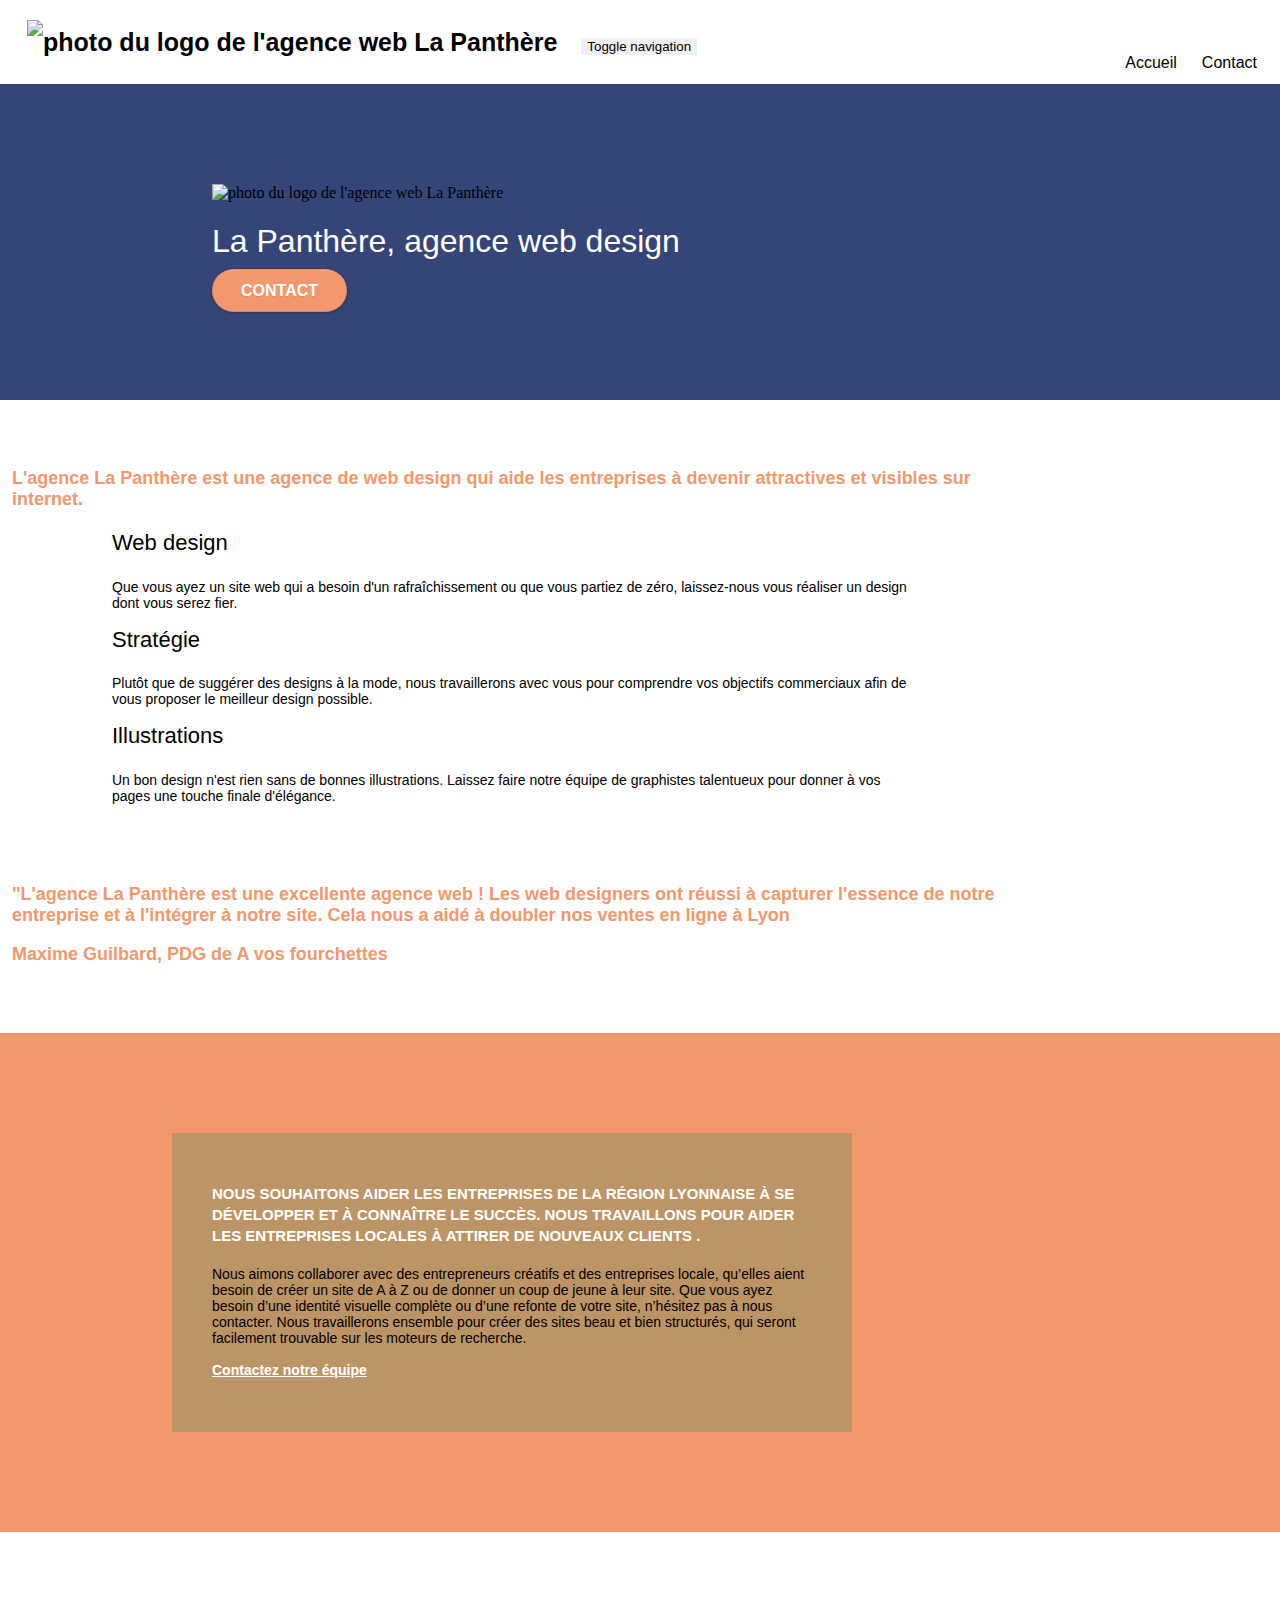
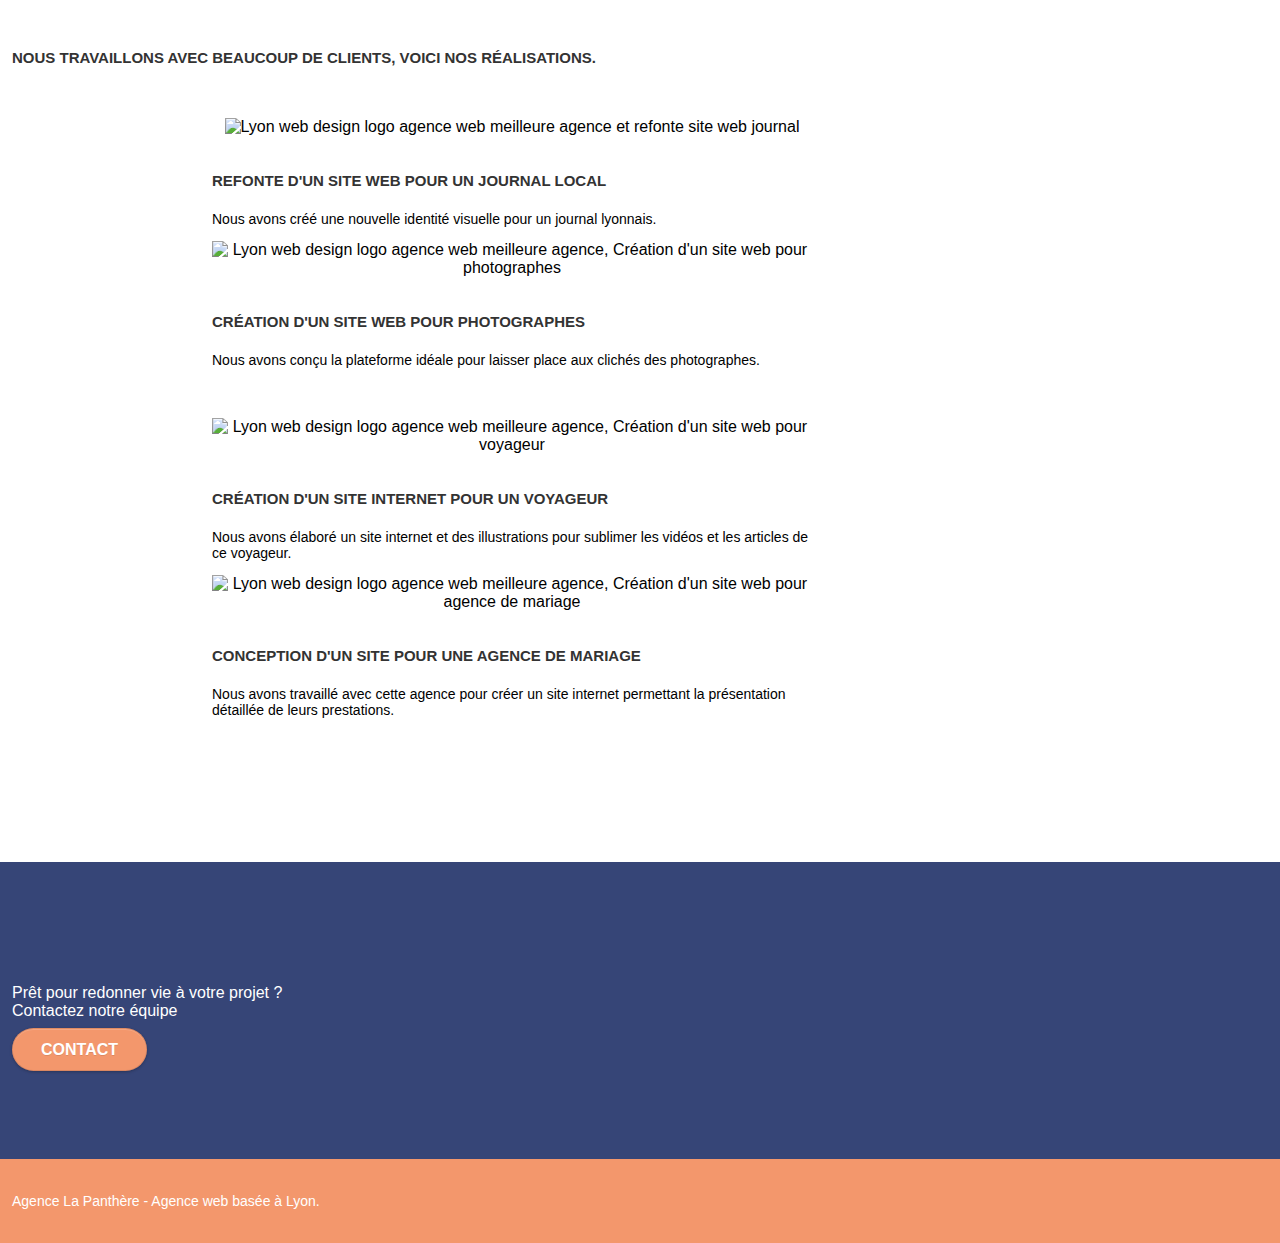
==== commit c610bf37: "correction erreur" ====
--- a/index.html
+++ b/index.html
@@ -12,17 +12,16 @@
 	    Plutôt que de suggérer des designs à la mode, nous travaillerons avec vous pour comprendre vos objectifs commerciaux afin de vous proposer le meilleur design possible.">
 	<meta name="viewport" content="width=device-width, initial-scale=1.0, viewport-fit=cover">
 	<meta name="google-site-verification" content="qGEjgzQoZVfugf1OPXRHxHaAcr82F3knwG09yq3NQ4c" />
-	<code><meta name="robots" content="index, follow"></code>
-	<link href="https://cdnjs.cloudflare.com/ajax/libs/twitter-bootstrap/3.3.5/css/bootstrap.min.css" rel="stylesheet"
-		media="all">
-
-	<link rel="shortcut icon" type="image/png" href="favicon.jpg">
+	<meta name="robots" content="index, follow">
+	
+
+
 	<link rel="stylesheet" type="text/css" href="./css/bootstrap.css">
 	<link rel="stylesheet" type="text/css" href="style.css">
 	<link rel="stylesheet" type="text/css" href="./css/font-awesome.css">
 	<link rel="stylesheet" type="text/css" href="./css/et-line.css">
 
-
+<title>La Panthère, Entreprise Web Design Lyon</title>
 
 	
 
@@ -38,11 +37,8 @@
 		gtag('config', 'G-SR2ZGDZ5MX');
 	</script>
 	<!-- Analytics END -->
-	<title>La Panthère, Entreprise Web Design Lyon</title>
-	</head>
-
-<body>
-
+	
+</head>
 	<body>
 		<!-- Principal conteneur -->
 		<main class="page-container">
@@ -194,8 +190,7 @@
 							<a href="#" data-lightbox="img/1.webp" data-gallery-id="gallery-1"
 								data-caption="Refonte d'un site web pour un journal local" data-frame="snapshot-lb"><img
 									src="1-Copie.webp" class="img-responsive portfolio-thumb"
-									alt="Lyon web design logo agence web meilleure agence et refonte site web journal"
-									class="img-responsive portfolio-thumb" /></a>
+									alt="Lyon web design logo agence web meilleure agence et refonte site web journal"></a>
 
 							<h3 class="mg-md text-center">
 								Refonte d'un site web pour un journal local
@@ -282,7 +277,7 @@
 							</div>
 							<div class="col-sm-3">
 								<div class="text-center">
-									<a class="social" href="https://facebook.com/" aria*label="facebook"><span
+									<a class="social" href="https://facebook.com/" aria-label="facebook"><span
 											class="fa fa-facebook icon-md"></span></a>
 								</div>
 							</div>
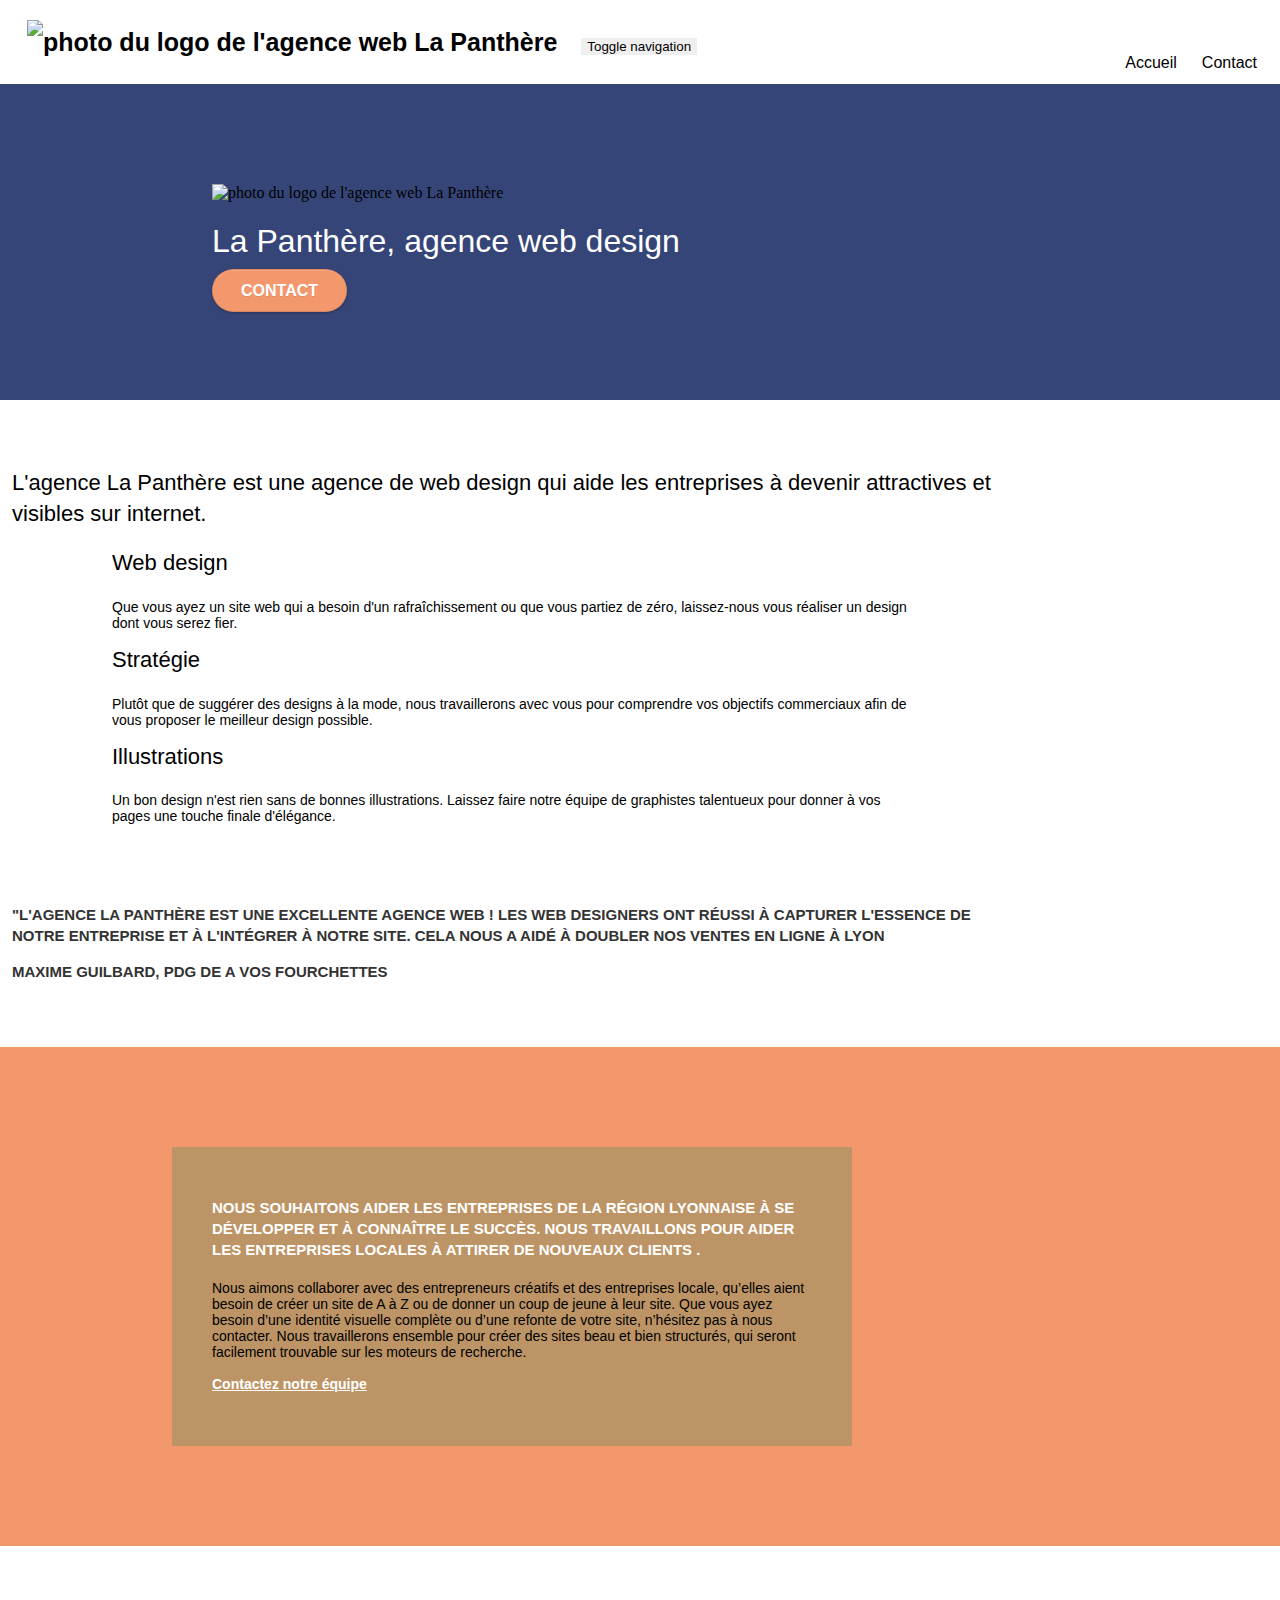
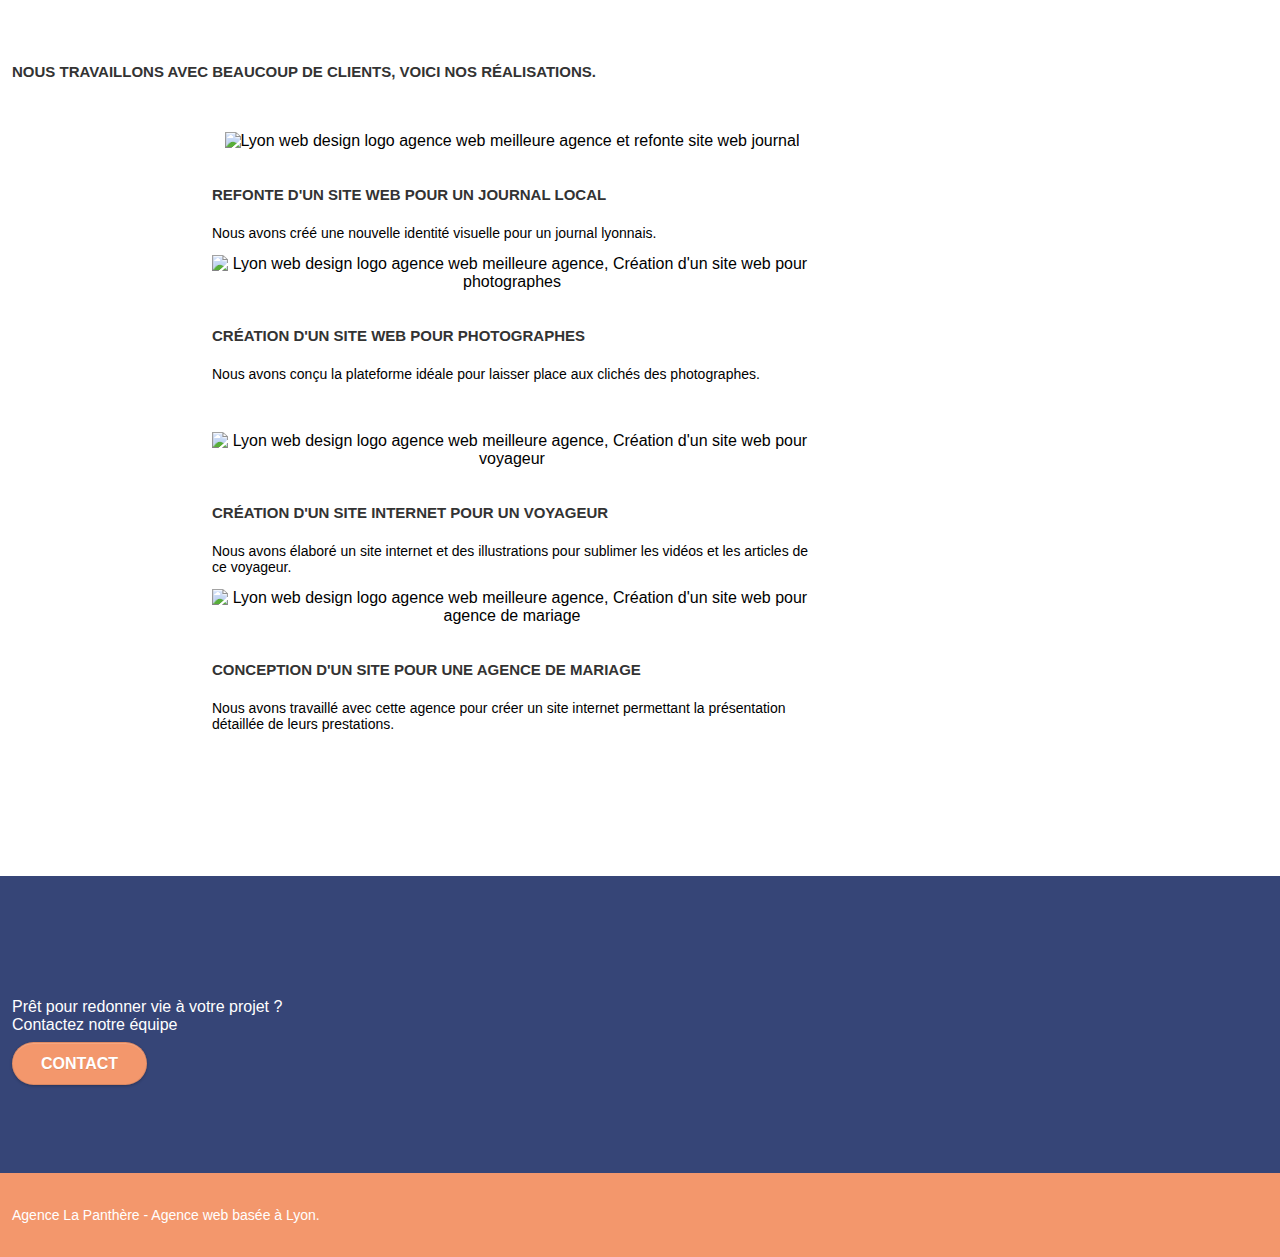
==== commit 4326ce3c: "correction" ====
--- a/index.html
+++ b/index.html
@@ -5,8 +5,6 @@
 	
 	<meta name="title" content="Agence La panthère">
 	<meta charset="utf-8">
-	<meta name="keywords" content="Entreprise Web design à Lyon, l'agence la panthère vous conseille dans la réalisation et le design de votre site internet"
-		.>
 	<meta name="description" content="L'agence La Panthère est une agence de web design qui aide les entreprises à devenir attractives et visibles sur internet,
 	    Que vous ayez un site web qui a besoin d'un rafraîchissement ou que vous partiez de zéro, laissez-nous vous réaliser un design dont vous serez fier,
 	    Plutôt que de suggérer des designs à la mode, nous travaillerons avec vous pour comprendre vos objectifs commerciaux afin de vous proposer le meilleur design possible.">
@@ -99,8 +97,8 @@
 				<div class="container bloc-md">
 					<div class="row">
 						<div class="col-sm-12 text-center">
-							<p class="text-center">L'agence La Panthère est une agence de web design qui aide les
-								entreprises à devenir attractives et visibles sur internet.</p>
+							<h2 class="text-center">L'agence La Panthère est une agence de web design qui aide les
+								entreprises à devenir attractives et visibles sur internet.</h2>
 						</div>
 					</div>
 					<div class="row voffset-lg med-width-whitespace">
@@ -109,7 +107,7 @@
 								<span class="et-icon-browser sm-shadow icon-dark-slate-blue icons icon-lg"></span>
 							</div>
 							<h2 class="mg-md text-center">
-								Web design
+						 	Web design
 							</h2>
 							<p class="text-center ">
 								Que vous ayez un site web qui a besoin d'un rafraîchissement ou que vous partiez de
@@ -143,10 +141,10 @@
 					</div>
 					<div class="row voffset-lg voffset">
 						<div class="col-xs-12 col-md-8 col-md-offset-2 text-center">
-							<p class="text-center">"L'agence La Panthère est une excellente agence web ! Les web
+							<h3 class="text-center">"L'agence La Panthère est une excellente agence web ! Les web
 								designers ont réussi à capturer l'essence de notre entreprise et à l'intégrer à notre
-								site. Cela nous a aidé à doubler nos ventes en ligne à Lyon</p>
-							<p class="text-center">Maxime Guilbard, PDG de A vos fourchettes</p>
+								site. Cela nous a aidé à doubler nos ventes en ligne à Lyon</h3>
+							<h3 class="text-center">Maxime Guilbard, PDG de A vos fourchettes</h3>
 						</div>
 					</div>
 				</div>
